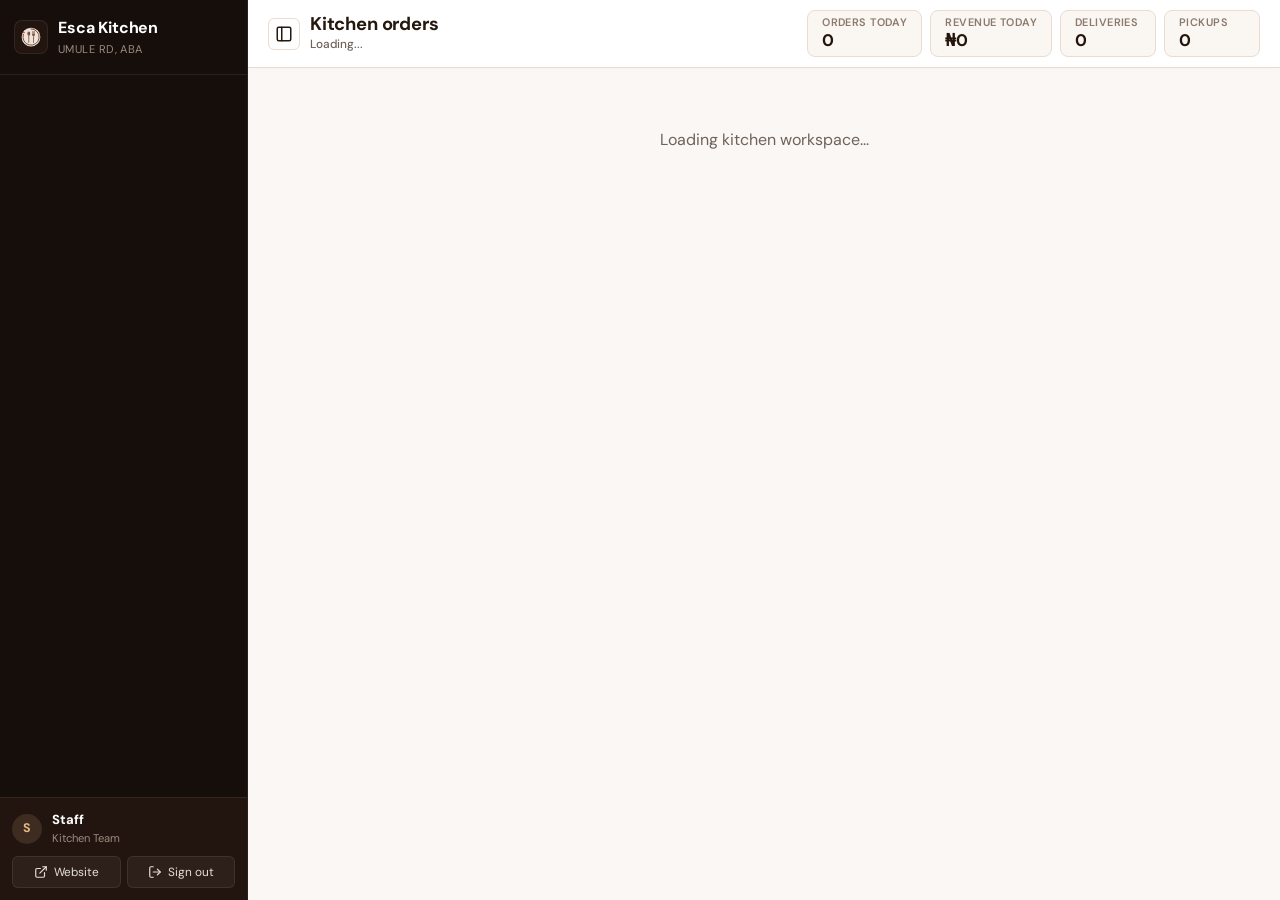
==== admin/index.html @ c29c0d18 "Initial commit: Esca Meals website and staff dashboard" ====
<!doctype html>
<html lang="en" data-theme="light">
<head>
<meta charset="utf-8">
<meta name="viewport" content="width=device-width, initial-scale=1, viewport-fit=cover">
<meta name="color-scheme" content="light">
<title>Kitchen Pass | Esca Meals</title>
<meta name="robots" content="noindex">
<link rel="preconnect" href="https://fonts.googleapis.com">
<link rel="preconnect" href="https://fonts.gstatic.com" crossorigin>
<link href="https://fonts.googleapis.com/css2?family=DM+Sans:ital,opsz,wght@0,9..40,400..700;1,9..40,400..700&display=swap" rel="stylesheet">
<link rel="icon" type="image/svg+xml" href="../assets/img/logo.svg">
<link rel="stylesheet" href="../assets/esca.css">
<script src="../config.js"></script>
<script src="https://cdn.jsdelivr.net/npm/@supabase/supabase-js@2.45.4/dist/umd/supabase.js"></script>
<script src="../assets/data.js"></script>
<style>
  :root, html, body {
    color-scheme: light !important;
    --side-w: 248px;
    --side-w-collapsed: 64px;
    --side-bg: #160e0a;
    --side-surface: #22150f;
    --side-line: rgba(255, 255, 255, 0.08);
    --side-text: #e6ded8;
    --side-muted: #9c8a80;
    --side-gold: #e5b98a;
    --side-gold-soft: rgba(229, 185, 138, 0.14);
    --canvas-bg: #faf7f4;
    --canvas-border: #ebdcd0;
    --ink: #24180f !important;
    --muted: #6e625a !important;
    --bg: #faf7f4 !important;
    --surface: #ffffff !important;
    --sunk: #f2ece4 !important;
    --line: #ebdcd0 !important;
    --line-subtle: #f0e6dc !important;
    --cocoa-soft: #f4eee7 !important;
    --btn-primary-bg: #24140e !important;
    --btn-primary-text: #ffffff !important;
    --btn-primary-border: #24140e !important;
    --btn-ghost-bg: transparent !important;
    --btn-ghost-text: #6e625a !important;
    --btn-ghost-border: #ebdcd0 !important;
  }

  .btn-ghost {
    background: transparent !important;
    color: #6e625a !important;
    border: 1px solid var(--canvas-border) !important;
  }

  .btn-ghost:hover:not(:disabled) {
    background: #f4eee7 !important;
    color: #24140e !important;
    border-color: #d8c4b2 !important;
  }

  body {
    background: var(--canvas-bg) !important;
    margin: 0;
    padding: 0;
    font-family: var(--sans);
    color: #24180f !important;
    min-height: 100vh;
  }

  /* Form controls color lock */
  input:not([type="checkbox"]):not([type="radio"]), select, textarea {
    background: #ffffff !important;
    color: #24180f !important;
    border: 1px solid var(--canvas-border) !important;
  }

  /* Chip pills in admin */
  .chip {
    background: #f4eee7 !important;
    color: #24180f !important;
    border: 1px solid var(--canvas-border) !important;
  }
  .chip.on, .chip[aria-pressed="true"] {
    background: #24140e !important;
    color: #ffffff !important;
    border-color: #24140e !important;
  }

  /* Enforce clean modern sans-serif across 100% of the admin dashboard */
  *, *::before, *::after {
    font-family: 'DM Sans', -apple-system, BlinkMacSystemFont, 'Segoe UI', Roboto, sans-serif !important;
  }

  /* Standard modern numbers: clean upright lining figures, tabular spacing, zero slash/serif */
  body, input, select, textarea, button, h1, h2, h3, h4, b, strong, .num, .ticker-num, .side-brand-title, .price, [class*="stat"], [class*="num"], table, td, th {
    font-variant-numeric: tabular-nums lining-nums !important;
    font-feature-settings: "tnum" 1, "lnum" 1, "zero" 0 !important;
  }

  /* Global input resets to prevent massive checkboxes */
  input[type="checkbox"], input[type="radio"] {
    width: 16px !important;
    height: 16px !important;
    min-height: 16px !important;
    max-width: 16px !important;
    margin: 0 !important;
    padding: 0 !important;
    cursor: pointer;
    accent-color: #24140e;
  }

  /* Overall App Layout */
  .admin-frame {
    display: flex;
    min-height: 100vh;
    background: var(--canvas-bg);
  }

  /* Retractable Sidebar */
  #sidebar {
    width: var(--side-w);
    background: var(--side-bg);
    color: var(--side-text);
    border-right: 1px solid var(--side-line);
    display: flex;
    flex-direction: column;
    position: sticky;
    top: 0;
    height: 100vh;
    z-index: 60;
    transition: width 0.2s cubic-bezier(0.2, 0, 0, 1);
    box-sizing: border-box;
    flex-shrink: 0;
  }

  #sidebar.collapsed {
    width: var(--side-w-collapsed);
  }

  /* Sidebar Header */
  .side-header {
    padding: 16px 14px;
    display: flex;
    align-items: center;
    justify-content: space-between;
    gap: 10px;
    border-bottom: 1px solid var(--side-line);
    min-height: 64px;
    box-sizing: border-box;
    transition: all 0.2s cubic-bezier(0.2, 0, 0, 1);
  }

  .side-brand-wrap {
    display: flex;
    align-items: center;
    gap: 10px;
    min-width: 0;
    flex: 1;
  }

  #sidebar.collapsed .side-header {
    padding: 14px 6px;
    flex-direction: column;
    align-items: center;
    justify-content: center;
    gap: 10px;
    min-height: auto;
  }

  #sidebar.collapsed .side-brand-wrap {
    justify-content: center;
    flex: 0;
  }

  #sidebar.collapsed .side-brand-text {
    display: none;
  }

  .side-brand-icon {
    width: 34px;
    height: 34px;
    border-radius: 8px;
    background: var(--side-surface);
    border: 1px solid var(--side-line);
    display: flex;
    align-items: center;
    justify-content: center;
    flex-shrink: 0;
  }

  .side-brand-icon img {
    width: 20px;
    height: 20px;
  }

  .side-brand-text {
    flex: 1;
    min-width: 0;
    white-space: nowrap;
    overflow: hidden;
  }

  #sidebar.collapsed .side-brand-text {
    display: none;
  }

  .side-brand-title {
    display: block;
    font-size: 1rem;
    font-weight: 700;
    color: #fff;
    letter-spacing: -0.01em;
  }

  .side-brand-sub {
    display: block;
    font-size: 0.7rem;
    color: var(--side-muted);
    letter-spacing: 0.04em;
    text-transform: uppercase;
  }

  /* n8n-style Sidebar Layout Toggle Button */
  .sidebar-layout-btn {
    background: transparent;
    border: 1px solid var(--side-line);
    color: var(--side-muted);
    border-radius: 6px;
    width: 30px;
    height: 30px;
    display: flex;
    align-items: center;
    justify-content: center;
    cursor: pointer;
    flex-shrink: 0;
    transition: all 0.15s ease;
  }

  .sidebar-layout-btn:hover {
    background: var(--side-surface);
    color: var(--side-gold);
    border-color: var(--side-gold);
  }

  /* Navigation List */
  .side-nav {
    flex: 1;
    overflow-y: auto;
    overflow-x: hidden;
    padding: 12px 8px;
    display: flex;
    flex-direction: column;
    gap: 4px;
  }

  .side-nav-item {
    background: transparent;
    border: none;
    border-radius: 8px;
    padding: 10px 12px;
    display: flex;
    align-items: center;
    gap: 12px;
    color: var(--side-text);
    font: 600 0.88rem var(--sans);
    cursor: pointer;
    width: 100%;
    text-align: left;
    transition: background 0.15s, color 0.15s;
    box-sizing: border-box;
    position: relative;
    white-space: nowrap;
  }

  .side-nav-item:hover {
    background: rgba(255, 255, 255, 0.05);
    color: #fff;
  }

  .side-nav-item.active {
    background: var(--side-gold-soft);
    color: var(--side-gold);
    font-weight: 700;
  }

  .side-nav-icon {
    width: 20px;
    height: 20px;
    display: flex;
    align-items: center;
    justify-content: center;
    flex-shrink: 0;
    color: inherit;
  }

  .side-nav-label {
    flex: 1;
    overflow: hidden;
    text-overflow: ellipsis;
  }

  #sidebar.collapsed .side-nav-label {
    display: none;
  }

  .side-nav-badge {
    background: #d44d32;
    color: #fff;
    font-size: 0.7rem;
    font-weight: 700;
    padding: 2px 7px;
    border-radius: 999px;
    line-height: 1;
  }

  #sidebar.collapsed .side-nav-badge {
    position: absolute;
    top: 6px;
    right: 6px;
    padding: 2px 5px;
    font-size: 0.65rem;
  }

  #sidebar.collapsed .side-nav-item {
    justify-content: center;
    padding: 10px 0;
  }

  /* Sidebar Footer */
  .side-footer {
    padding: 12px;
    border-top: 1px solid var(--side-line);
    display: flex;
    flex-direction: column;
    gap: 8px;
    background: var(--side-surface);
  }

  .side-user-row {
    display: flex;
    align-items: center;
    gap: 10px;
  }

  .side-avatar {
    width: 30px;
    height: 30px;
    border-radius: 50%;
    background: var(--side-gold-soft);
    color: var(--side-gold);
    display: flex;
    align-items: center;
    justify-content: center;
    font-weight: 700;
    font-size: 0.78rem;
    flex-shrink: 0;
  }

  .side-user-meta {
    flex: 1;
    min-width: 0;
    overflow: hidden;
  }

  #sidebar.collapsed .side-user-meta {
    display: none;
  }

  .side-user-name {
    display: block;
    font-size: 0.82rem;
    font-weight: 700;
    color: #fff;
    white-space: nowrap;
    overflow: hidden;
    text-overflow: ellipsis;
  }

  .side-user-role {
    display: block;
    font-size: 0.7rem;
    color: var(--side-muted);
  }

  .side-footer-actions {
    display: flex;
    gap: 6px;
  }

  #sidebar.collapsed .side-footer-actions {
    flex-direction: column;
  }

  .side-action-btn {
    flex: 1;
    background: rgba(255, 255, 255, 0.05);
    border: 1px solid var(--side-line);
    color: var(--side-text);
    padding: 6px 8px;
    border-radius: 6px;
    font-size: 0.74rem;
    display: inline-flex;
    align-items: center;
    justify-content: center;
    gap: 6px;
    cursor: pointer;
    text-decoration: none;
    transition: all 0.15s;
  }

  .side-action-btn:hover {
    background: rgba(255, 255, 255, 0.1);
    color: #fff;
  }

  #sidebar.collapsed .side-action-btn span {
    display: none;
  }

  /* Main Stage Workspace */
  #main-stage {
    flex: 1;
    min-width: 0;
    display: flex;
    flex-direction: column;
    overflow-y: auto;
  }

  /* The Horizon Bar */
  .horizon-bar {
    background: #fff;
    border-bottom: 1px solid var(--canvas-border);
    padding: 10px 20px;
    display: flex;
    align-items: center;
    justify-content: space-between;
    gap: 16px;
    position: sticky;
    top: 0;
    z-index: 40;
    box-shadow: 0 1px 3px rgba(0, 0, 0, 0.02);
  }

  .horizon-lead {
    display: flex;
    align-items: center;
    gap: 10px;
  }

  .topbar-layout-btn {
    background: transparent;
    border: 1px solid var(--canvas-border);
    border-radius: 6px;
    width: 32px;
    height: 32px;
    display: inline-flex;
    align-items: center;
    justify-content: center;
    cursor: pointer;
    color: var(--ink);
    transition: all 0.15s ease;
  }

  .topbar-layout-btn:hover {
    background: #faf7f4;
    border-color: var(--ink);
  }

  .horizon-greeting h1 {
    margin: 0;
    font-size: 1.15rem;
    font-weight: 700;
    color: var(--ink);
    letter-spacing: -0.01em;
  }

  .horizon-date {
    font-size: 0.74rem;
    color: var(--muted);
    font-weight: 500;
  }

  /* Grounded Operational Ticker Tile Cluster (Warm, purposeful, NOT stark) */
  .horizon-ticker {
    display: flex;
    align-items: center;
    gap: 8px;
    background: transparent;
  }

  .ticker-pill {
    display: flex;
    flex-direction: column;
    align-items: flex-start;
    justify-content: center;
    gap: 2px;
    background: #faf6f2;
    border: 1px solid var(--canvas-border);
    border-radius: 8px;
    padding: 6px 14px;
    min-width: 96px;
    transition: background 0.15s ease;
  }

  .ticker-pill:hover {
    background: #f4ece4;
  }

  .ticker-title {
    font-size: 0.68rem;
    font-weight: 600;
    color: #8c786d;
    text-transform: uppercase;
    letter-spacing: 0.04em;
    line-height: 1;
  }

  .ticker-num {
    font-size: 1.05rem;
    font-weight: 700;
    color: #24140e;
    line-height: 1.2;
    font-variant-numeric: tabular-nums lining-nums;
  }

  /* Mobile Metric Strip (For Sonny's Phone) */
  .mobile-metric-strip {
    display: none;
  }

  /* Content Canvas */
  .workspace-canvas {
    padding: 20px;
    max-width: 1400px;
    width: 100%;
    margin: 0 auto;
    box-sizing: border-box;
    display: flex;
    flex-direction: column;
    gap: 20px;
  }

  /* Physical Docket Orders (Kitchen Pass) */
  .docket-rail {
    display: grid;
    grid-template-columns: repeat(auto-fill, minmax(340px, 1fr));
    gap: 14px;
  }

  .order-docket {
    background: #fff;
    border: 1px solid var(--canvas-border);
    border-radius: 12px;
    padding: 16px;
    display: flex;
    flex-direction: column;
    gap: 12px;
    box-shadow: 0 2px 6px rgba(0, 0, 0, 0.02);
    position: relative;
    border-top: 3px solid #24140e !important;
  }

  .docket-head {
    display: flex;
    align-items: flex-start;
    justify-content: space-between;
    gap: 10px;
    padding-bottom: 8px;
    border-bottom: 1px dashed var(--canvas-border);
  }

  .docket-slot {
    font-size: 1rem;
    font-weight: 700;
    color: var(--ink);
  }

  .docket-code {
    font-family: monospace;
    font-size: 0.78rem;
    color: var(--muted);
    letter-spacing: 0.05em;
  }

  .docket-customer {
    font-size: 0.86rem;
    line-height: 1.4;
  }

  .docket-items-list {
    background: #faf7f4;
    border-radius: 8px;
    padding: 10px 12px;
    font-size: 0.88rem;
    line-height: 1.5;
    display: flex;
    flex-direction: column;
    gap: 4px;
  }

  .docket-footer {
    display: flex;
    align-items: center;
    justify-content: space-between;
    gap: 8px;
    padding-top: 4px;
    flex-wrap: wrap;
  }

  /* Menu Directory Table */
  .menu-atelier-table-wrap {
    background: #fff;
    border: 1px solid var(--canvas-border);
    border-radius: 12px;
    overflow: hidden;
    box-shadow: 0 2px 6px rgba(0, 0, 0, 0.02);
  }

  .menu-table {
    width: 100%;
    border-collapse: collapse;
    font-size: 0.88rem;
  }

  .menu-table th {
    background: #faf7f4;
    padding: 10px 14px;
    text-align: left;
    font-size: 0.72rem;
    text-transform: uppercase;
    letter-spacing: 0.05em;
    color: var(--muted);
    border-bottom: 1px solid var(--canvas-border);
  }

  .menu-table td {
    padding: 12px 14px;
    border-bottom: 1px solid var(--canvas-border);
    vertical-align: middle;
  }

  .menu-table tr:last-child td {
    border-bottom: none;
  }

  .dish-cell {
    display: flex;
    align-items: center;
    gap: 12px;
  }

  .dish-thumb-mini {
    width: 44px;
    height: 44px;
    border-radius: 8px;
    overflow: hidden;
    background: #f0e6de;
    flex-shrink: 0;
    border: 1px solid var(--canvas-border);
  }

  .dish-thumb-mini img {
    width: 100%;
    height: 100%;
    object-fit: cover;
  }

  .dish-name-cell b {
    display: block;
    font-size: 0.94rem;
    color: var(--ink);
  }

  .dish-name-cell span {
    display: block;
    font-size: 0.76rem;
    color: var(--muted);
  }

  .day-badge-row {
    display: flex;
    gap: 4px;
    flex-wrap: wrap;
  }

  .day-tag {
    font-size: 0.7rem;
    font-weight: 700;
    padding: 2px 6px;
    border-radius: 4px;
    background: #f0e6de;
    color: var(--ink);
  }

  .day-tag.off {
    opacity: 0.35;
    background: #f5f2ee;
  }

  /* Sleek iOS-style Switch Toggle */
  .switch-toggle {
    display: inline-flex;
    align-items: center;
    gap: 8px;
    cursor: pointer;
    user-select: none;
    position: relative;
  }

  .switch-toggle input {
    position: absolute;
    opacity: 0;
    pointer-events: none;
    width: 0 !important;
    height: 0 !important;
    min-height: 0 !important;
    margin: 0 !important;
  }

  .switch-track {
    width: 36px;
    height: 20px;
    background: #dcd1c6;
    border-radius: 999px;
    position: relative;
    transition: background 0.2s ease;
    flex-shrink: 0;
    border: 1px solid var(--canvas-border);
  }

  .switch-track::after {
    content: '';
    position: absolute;
    top: 2px;
    left: 2px;
    width: 14px;
    height: 14px;
    background: #fff;
    border-radius: 50%;
    box-shadow: 0 1px 3px rgba(0, 0, 0, 0.25);
    transition: transform 0.2s cubic-bezier(0.2, 0, 0, 1);
  }

  .switch-toggle input:checked + .switch-track {
    background: #24140e;
    border-color: #24140e;
  }

  .switch-toggle input:checked + .switch-track::after {
    transform: translateX(16px);
  }

  /* Dedicated Modal Dialog */
  #dish-modal-backdrop {
    position: fixed;
    inset: 0;
    background: rgba(22, 14, 10, 0.65);
    backdrop-filter: blur(4px);
    z-index: 100;
    display: flex;
    align-items: center;
    justify-content: center;
    padding: 16px;
    box-sizing: border-box;
    opacity: 0;
    pointer-events: none;
    transition: opacity 0.2s ease;
  }

  #dish-modal-backdrop.open {
    opacity: 1;
    pointer-events: auto;
  }

  #dish-modal {
    background: #fff;
    width: 100%;
    max-width: 660px;
    max-height: 90vh;
    border-radius: 16px;
    border: 1px solid var(--canvas-border);
    box-shadow: 0 16px 40px rgba(0, 0, 0, 0.2);
    display: flex;
    flex-direction: column;
    overflow: hidden;
    transform: translateY(12px) scale(0.98);
    transition: transform 0.2s ease;
  }

  #dish-modal-backdrop.open #dish-modal {
    transform: translateY(0) scale(1);
  }

  .modal-head {
    padding: 16px 20px;
    border-bottom: 1px solid var(--canvas-border);
    display: flex;
    align-items: center;
    justify-content: space-between;
    gap: 14px;
    background: #faf7f4;
  }

  .modal-title-wrap h2 {
    margin: 0;
    font-size: 1.25rem;
    font-weight: 700;
    color: var(--ink);
  }

  .modal-title-wrap p {
    margin: 2px 0 0;
    font-size: 0.78rem;
    color: var(--muted);
  }

  .modal-close-btn {
    background: transparent;
    border: 1px solid var(--canvas-border);
    border-radius: 8px;
    width: 32px;
    height: 32px;
    display: flex;
    align-items: center;
    justify-content: center;
    cursor: pointer;
    color: var(--muted);
    transition: all 0.15s;
  }

  .modal-close-btn:hover {
    background: #fff;
    color: var(--ink);
    border-color: var(--ink);
  }

  .modal-body {
    padding: 20px;
    overflow-y: auto;
    display: flex;
    flex-direction: column;
    gap: 18px;
  }

  .modal-section {
    display: flex;
    flex-direction: column;
    gap: 12px;
    padding-bottom: 16px;
    border-bottom: 1px solid var(--canvas-border);
  }

  .modal-section:last-of-type {
    border-bottom: none;
    padding-bottom: 0;
  }

  .modal-section-title {
    font-size: 0.8rem;
    font-weight: 700;
    text-transform: uppercase;
    letter-spacing: 0.05em;
    color: var(--muted);
  }

  .weekday-pills {
    display: flex;
    flex-wrap: wrap;
    gap: 8px;
    align-items: center;
  }

  .day-toggle-pill {
    display: inline-flex;
    align-items: center;
    gap: 6px;
    background: #faf7f4;
    border: 1px solid var(--canvas-border);
    border-radius: 999px;
    padding: 6px 14px;
    font-size: 0.84rem;
    font-weight: 600;
    cursor: pointer;
    user-select: none;
    transition: all 0.15s;
  }

  .day-toggle-pill.active {
    background: #24140e;
    color: #fff;
    border-color: #24140e;
  }

  .options-builder-list {
    display: flex;
    flex-direction: column;
    gap: 8px;
  }

  .option-row-edit {
    display: flex;
    align-items: center;
    gap: 8px;
    background: #faf7f4;
    padding: 8px 10px;
    border-radius: 8px;
    border: 1px solid var(--canvas-border);
  }

  .option-row-edit input {
    margin: 0;
    padding: 8px 10px;
    border: 1px solid var(--canvas-border);
    border-radius: 6px;
    background: #fff;
    font-size: 0.88rem;
  }

  .option-name-input { flex: 2; }
  .option-price-input { flex: 1; }

  .option-del-btn {
    background: transparent;
    border: none;
    color: #d44d32;
    cursor: pointer;
    padding: 6px;
    border-radius: 6px;
    display: flex;
    align-items: center;
    justify-content: center;
  }

  .modal-foot {
    padding: 14px 20px;
    border-top: 1px solid var(--canvas-border);
    display: flex;
    align-items: center;
    justify-content: flex-end;
    gap: 10px;
    background: #faf7f4;
  }

  /* Pantry & Raw Food Market List Styles */
  .pantry-grid {
    display: flex;
    flex-direction: column;
    gap: 10px;
  }

  .pantry-card {
    background: #fff;
    border: 1px solid var(--canvas-border);
    border-radius: 12px;
    padding: 14px 16px;
    display: flex;
    align-items: center;
    justify-content: space-between;
    gap: 14px;
    box-shadow: 0 1px 3px rgba(0, 0, 0, 0.02);
    transition: all 0.15s ease;
  }

  .pantry-card.bought {
    opacity: 0.6;
    background: #faf8f5;
  }

  .pantry-card.bought .pantry-item-name {
    text-decoration: line-through;
    color: var(--muted);
  }

  .pantry-lead-col {
    display: flex;
    align-items: center;
    gap: 12px;
    flex: 2;
    min-width: 0;
  }

  .pantry-check-box {
    width: 20px !important;
    height: 20px !important;
    min-height: 20px !important;
    max-width: 20px !important;
    cursor: pointer;
    accent-color: #24140e;
    flex-shrink: 0;
  }

  .pantry-item-details {
    display: flex;
    flex-direction: column;
    gap: 2px;
    min-width: 0;
  }

  .pantry-item-name {
    font-size: 0.95rem;
    font-weight: 700;
    color: var(--ink);
    white-space: nowrap;
    overflow: hidden;
    text-overflow: ellipsis;
  }

  .pantry-item-meta {
    font-size: 0.76rem;
    color: var(--muted);
    display: flex;
    align-items: center;
    gap: 6px;
    flex-wrap: wrap;
  }

  .pantry-qty-col {
    flex: 1;
    display: flex;
    flex-direction: column;
    gap: 2px;
  }

  .pantry-qty-value {
    font-size: 0.9rem;
    font-weight: 700;
    color: var(--ink);
  }

  .pantry-cost-value {
    font-size: 0.78rem;
    color: var(--muted);
  }

  .pantry-status-badge {
    padding: 4px 10px;
    border-radius: 999px;
    font-size: 0.72rem;
    font-weight: 700;
    letter-spacing: 0.02em;
    display: inline-flex;
    align-items: center;
    gap: 6px;
    white-space: nowrap;
    cursor: pointer;
    user-select: none;
  }

  .pantry-status-badge.to_buy {
    background: #fde8e4;
    color: #c8361c;
    border: 1px solid rgba(200, 54, 28, 0.2);
  }

  .pantry-status-badge.running_low {
    background: #fbf0df;
    color: #9a5b00;
    border: 1px solid rgba(154, 91, 0, 0.2);
  }

  .pantry-status-badge.in_stock {
    background: #e5f4ea;
    color: #1f9d55;
    border: 1px solid rgba(31, 157, 85, 0.2);
  }

  .pantry-actions-col {
    display: flex;
    align-items: center;
    gap: 6px;
  }

  #pantry-modal-backdrop,
  #new-order-modal-backdrop,
  #new-catering-modal-backdrop {
    position: fixed;
    inset: 0;
    background: rgba(22, 14, 10, 0.65);
    backdrop-filter: blur(4px);
    z-index: 100;
    display: flex;
    align-items: center;
    justify-content: center;
    padding: 16px;
    box-sizing: border-box;
    opacity: 0;
    pointer-events: none;
    transition: opacity 0.2s ease;
  }

  #pantry-modal-backdrop.open,
  #new-order-modal-backdrop.open,
  #new-catering-modal-backdrop.open {
    opacity: 1;
    pointer-events: auto;
  }

  #pantry-modal,
  #new-order-modal,
  #new-catering-modal {
    background: #fff;
    width: 100%;
    max-width: 560px;
    max-height: 90vh;
    border-radius: 16px;
    border: 1px solid var(--canvas-border);
    box-shadow: 0 16px 40px rgba(0, 0, 0, 0.2);
    display: flex;
    flex-direction: column;
    overflow: hidden;
    transform: translateY(12px) scale(0.98);
    transition: transform 0.2s ease;
  }

  #new-order-modal {
    max-width: 680px;
  }

  #new-catering-modal {
    max-width: 620px;
  }

  #pantry-modal-backdrop.open #pantry-modal,
  #new-order-modal-backdrop.open #new-order-modal,
  #new-catering-modal-backdrop.open #new-catering-modal {
    transform: translateY(0) scale(1);
  }

  .no-item-line {
    background: #faf7f4;
    border: 1px solid var(--canvas-border);
    border-radius: 8px;
    padding: 8px 10px;
    display: flex;
    flex-wrap: wrap;
    align-items: center;
    gap: 8px;
  }

  @media (max-width: 600px) {
    .no-item-line {
      flex-direction: column;
      align-items: stretch;
    }
    .no-item-line .no-opt-wrap {
      min-width: 100%;
    }
  }

  /* Catering Card Styling */
  .catering-card {
    background: #fff;
    border: 1px solid var(--canvas-border);
    border-radius: 12px;
    padding: 18px;
    display: flex;
    flex-direction: column;
    gap: 12px;
    box-shadow: 0 2px 6px rgba(0, 0, 0, 0.02);
  }

  .catering-card-head {
    display: flex;
    align-items: flex-start;
    justify-content: space-between;
    gap: 12px;
  }

  .catering-client-name {
    font-size: 1.1rem;
    font-weight: 700;
    color: var(--ink);
  }

  .catering-event-meta {
    display: flex;
    gap: 6px;
    align-items: center;
    flex-wrap: wrap;
    margin-top: 4px;
  }

  .catering-status-select {
    padding: 6px 10px;
    font-size: 0.8rem;
    font-weight: 700;
    width: auto;
    border-radius: 6px;
    border: 1px solid var(--canvas-border);
    background: #faf7f4;
  }

  .catering-details-box {
    display: flex;
    flex-direction: column;
    gap: 8px;
    background: #faf7f4;
    padding: 12px 14px;
    border-radius: 8px;
    border: 1px solid var(--canvas-border);
  }

  .catering-detail-row {
    display: flex;
    flex-direction: column;
    gap: 2px;
    font-size: 0.88rem;
  }

  .catering-summary-box {
    background: #fbf7f0;
    border-left: 3px solid #d48817;
    padding: 10px 14px;
    border-radius: 0 8px 8px 0;
  }

  .catering-card-actions {
    display: flex;
    align-items: center;
    gap: 10px;
    flex-wrap: wrap;
    padding-top: 4px;
  }

  .catering-quote-wrap {
    display: flex;
    align-items: center;
    gap: 8px;
    margin-left: auto;
  }

  .catering-quote-wrap input {
    width: 130px;
    padding: 8px 10px;
    border-radius: 6px;
    border: 1px solid var(--canvas-border);
    font-size: 0.9rem;
  }

  /* Settings Grid */
  .settings-grid {
    display: grid;
    grid-template-columns: 1fr 1fr;
    gap: 18px;
  }

  .settings-card {
    background: #fff;
    border: 1px solid var(--canvas-border);
    border-radius: 12px;
    padding: 20px;
    box-shadow: 0 2px 6px rgba(0,0,0,0.02);
    display: flex;
    flex-direction: column;
    gap: 12px;
  }

  .settings-card h3 {
    margin: 0;
    font-size: 1.05rem;
    font-weight: 700;
  }

  .zone-row-edit {
    display: flex;
    align-items: center;
    gap: 8px;
    background: #faf7f4;
    padding: 8px 10px;
    border-radius: 8px;
    border: 1px solid var(--canvas-border);
  }

  /* Mobile Backdrop */
  #sidebar-backdrop {
    display: none;
    position: fixed;
    inset: 0;
    background: rgba(0, 0, 0, 0.5);
    z-index: 55;
  }

  /* Mobile Optimization (For Sonny's Phone < 900px) */
  @media (max-width: 900px) {
    #sidebar {
      position: fixed;
      left: 0;
      top: 0;
      bottom: 0;
      transform: translateX(-100%);
      transition: transform 0.25s cubic-bezier(0.2, 0, 0, 1);
    }

    #sidebar.mobile-open {
      transform: translateX(0);
    }

    #sidebar-backdrop.active {
      display: block;
    }

    .horizon-bar {
      padding: 10px 14px;
    }

    .horizon-ticker {
      display: none;
    }

    /* Mobile Metric Strip */
    .mobile-metric-strip {
      display: grid;
      grid-template-columns: 1fr 1fr;
      gap: 8px;
      padding: 12px 14px 0;
    }

    .mobile-metric-card {
      background: #fff;
      border: 1px solid var(--canvas-border);
      border-radius: 8px;
      padding: 10px 12px;
      box-shadow: 0 1px 3px rgba(0, 0, 0, 0.02);
    }

    .mobile-metric-card .title {
      font-size: 0.68rem;
      text-transform: uppercase;
      font-weight: 700;
      color: var(--muted);
      display: block;
    }

    .mobile-metric-card .value {
      font-size: 1.25rem;
      font-weight: 700;
      color: var(--ink);
      display: block;
      margin-top: 2px;
    }

    .workspace-canvas {
      padding: 14px;
    }

    .overview-grid-cols {
      grid-template-columns: 1fr !important;
      gap: 14px !important;
    }

    .settings-grid {
      grid-template-columns: 1fr;
    }

    .catering-quote-wrap {
      width: 100%;
      margin-left: 0;
    }

    .catering-quote-wrap input {
      flex: 1;
    }

    .catering-card-actions .btn-wa {
      width: 100%;
      justify-content: center;
    }

    /* Transform Menu Table into Mobile Dish Cards */
    .menu-table, .menu-table tbody, .menu-table tr, .menu-table td {
      display: block;
      width: 100%;
      box-sizing: border-box;
    }

    .menu-table thead {
      display: none;
    }

    .menu-table tr {
      margin-bottom: 12px;
      border: 1px solid var(--canvas-border);
      border-radius: 12px;
      padding: 14px;
      background: #fff;
    }

    .menu-table td {
      padding: 6px 0;
      border-bottom: none;
    }

    .menu-table td[data-col="actions"] {
      padding-top: 10px;
      border-top: 1px solid var(--canvas-border);
      margin-top: 8px;
    }

    .menu-table td[data-col="actions"] button {
      width: 100%;
      justify-content: center;
      padding: 10px;
      font-size: 0.9rem;
    }

    /* Modal Mobile Sheet */
    #dish-modal {
      max-height: 94vh;
      border-radius: 14px 14px 0 0;
      margin-top: auto;
    }
  }
</style>
</head>
<body>

<div class="admin-frame">
  <!-- Backdrop for Mobile Drawer -->
  <div id="sidebar-backdrop"></div>

  <!-- Retractable Command Rail -->
  <aside id="sidebar" aria-label="Kitchen Navigation">
    <div class="side-header">
      <div class="side-brand-icon">
        <img src="../assets/img/logo.svg" alt="Esca Logo" width="20" height="20">
      </div>
      <div class="side-brand-text">
        <span class="side-brand-title">Esca Kitchen</span>
        <span class="side-brand-sub">Umule Rd, Aba</span>
      </div>
    </div>

    <nav class="side-nav" id="side-nav-links">
      <!-- Injected by admin.js -->
    </nav>

    <div class="side-footer">
      <div class="side-user-row">
        <div class="side-avatar" id="side-user-avatar">S</div>
        <div class="side-user-meta">
          <span class="side-user-name" id="side-user-name">Staff</span>
          <span class="side-user-role" id="side-user-role">Kitchen Team</span>
        </div>
      </div>
      <div class="side-footer-actions">
        <a class="side-action-btn" href="../index.html" target="_blank" rel="noopener" title="Visit Public Website">
          <svg viewBox="0 0 24 24" width="14" height="14" fill="none" stroke="currentColor" stroke-width="2" stroke-linecap="round" stroke-linejoin="round">
            <path d="M18 13v6a2 2 0 0 1-2 2H5a2 2 0 0 1-2-2V8a2 2 0 0 1 2-2h6"></path>
            <polyline points="15 3 21 3 21 9"></polyline>
            <line x1="10" y1="14" x2="21" y2="3"></line>
          </svg>
          <span>Website</span>
        </a>
        <button class="side-action-btn" id="side-signout-btn" type="button" title="Sign out of staff account">
          <svg viewBox="0 0 24 24" width="14" height="14" fill="none" stroke="currentColor" stroke-width="2" stroke-linecap="round" stroke-linejoin="round">
            <path d="M9 21H5a2 2 0 0 1-2-2V5a2 2 0 0 1 2-2h4"></path>
            <polyline points="16 17 21 12 16 7"></polyline>
            <line x1="21" y1="12" x2="9" y2="12"></line>
          </svg>
          <span>Sign out</span>
        </button>
      </div>
    </div>
  </aside>

  <!-- Main Stage Workspace -->
  <main id="main-stage">
    <!-- Clean, Non-Busy Horizon Bar -->
    <header class="horizon-bar">
      <div class="horizon-lead">
        <!-- n8n style sidebar split layout icon in topbar -->
        <button class="topbar-layout-btn" id="topbar-sidebar-toggle" type="button" aria-label="Toggle sidebar" title="Toggle sidebar">
          <svg viewBox="0 0 24 24" width="18" height="18" fill="none" stroke="currentColor" stroke-width="2" stroke-linecap="round" stroke-linejoin="round">
            <rect x="3" y="3" width="18" height="18" rx="2" ry="2"></rect>
            <line x1="9" y1="3" x2="9" y2="21"></line>
          </svg>
        </button>
        <div class="horizon-greeting">
          <h1 id="horizon-heading">Kitchen orders</h1>
          <div class="horizon-date" id="horizon-date">Loading...</div>
        </div>
      </div>

      <!-- Live Operational Horizon Stream on Desktop -->
      <div class="horizon-ticker" id="horizon-stream">
        <div class="ticker-pill">
          <span class="ticker-title">Orders today</span>
          <b class="ticker-num" id="stat-orders-today">0</b>
        </div>
        <div class="ticker-pill">
          <span class="ticker-title">Revenue today</span>
          <b class="ticker-num" id="stat-revenue-today">₦0</b>
        </div>
        <div class="ticker-pill">
          <span class="ticker-title">Deliveries</span>
          <b class="ticker-num" id="stat-deliveries-today">0</b>
        </div>
        <div class="ticker-pill">
          <span class="ticker-title">Pickups</span>
          <b class="ticker-num" id="stat-pickups-today">0</b>
        </div>
      </div>
    </header>

    <!-- Mobile Operational Metric Strip (For Sonny's Phone) -->
    <div class="mobile-metric-strip" id="mobile-metrics">
      <div class="mobile-metric-card">
        <span class="title">Orders today</span>
        <b class="value" id="m-stat-orders">0</b>
      </div>
      <div class="mobile-metric-card">
        <span class="title">Revenue today</span>
        <b class="value" id="m-stat-revenue">₦0</b>
      </div>
      <div class="mobile-metric-card">
        <span class="title">Deliveries</span>
        <b class="value" id="m-stat-deliveries">0</b>
      </div>
      <div class="mobile-metric-card">
        <span class="title">Pickups</span>
        <b class="value" id="m-stat-pickups">0</b>
      </div>
    </div>

    <!-- Dynamic Content Canvas -->
    <div class="workspace-canvas" id="app">
      <p class="muted" style="padding:40px 0; text-align:center;">Loading kitchen workspace...</p>
    </div>
  </main>
</div>

<!-- Dedicated Meal Edit / Add Modal (Mini-Screen) -->
<div id="dish-modal-backdrop" role="dialog" aria-modal="true" aria-labelledby="modal-dish-title">
  <div id="dish-modal">
    <div class="modal-head">
      <div class="modal-title-wrap">
        <h2 id="modal-dish-title">Edit Meal</h2>
        <p id="modal-dish-sub">Configure dish details, sizes, available days, and portion limits.</p>
      </div>
      <button class="modal-close-btn" id="modal-close-trigger" type="button" aria-label="Close dialog">
        <svg viewBox="0 0 24 24" width="18" height="18" fill="none" stroke="currentColor" stroke-width="2" stroke-linecap="round" stroke-linejoin="round">
          <line x1="18" y1="6" x2="6" y2="18"></line>
          <line x1="6" y1="6" x2="18" y2="18"></line>
        </svg>
      </button>
    </div>

    <form class="modal-body" id="dish-edit-form">
      <input type="hidden" id="m-id">

      <!-- Section 1: Core Info -->
      <div class="modal-section">
        <span class="modal-section-title">Dish Details</span>
        <div class="grid-2">
          <div class="field" style="margin:0;">
            <label for="m-name">Dish name</label>
            <input id="m-name" required placeholder="e.g. Banga Soup Bowl">
          </div>
          <div class="field" style="margin:0;">
            <label for="m-category-select">Category</label>
            <select id="m-category-select" required style="width:100%; padding:10px 12px; font-size:0.92rem; border-radius:8px;">
              <option value="" disabled selected>-- Select a category --</option>
              <option value="Food bowls (by the litre)">Food bowls (by the litre)</option>
              <option value="Peppered snail & protein">Peppered snail & protein</option>
              <option value="Platters & special requests">Platters & special requests</option>
              <option value="Wraps & healthy treats">Wraps & healthy treats</option>
              <option value="__custom__">+ Add new category...</option>
            </select>
            <input id="m-category-custom" placeholder="Type new category name..." style="display:none; margin-top:8px; padding:10px 12px; font-size:0.92rem; border-radius:8px;" autocomplete="off">
          </div>
        </div>
        <div class="field" style="margin:0;">
          <label for="m-description">Appetizing description</label>
          <textarea id="m-description" rows="2" placeholder="Describe the flavors, ingredients and pairing for customers..."></textarea>
        </div>
        <div class="grid-2">
          <div class="field" style="margin:0;">
            <label for="m-base-price">Base price ₦ (leave blank if price depends on size below)</label>
            <input id="m-base-price" inputmode="numeric" placeholder="e.g. 25000">
          </div>
          <div class="field" style="margin:0;">
            <label for="m-unit-label">Unit label</label>
            <input id="m-unit-label" placeholder="e.g. 2 litres, per bowl, per wrap">
          </div>
        </div>
      </div>

      <!-- Section 2: Days Available (Day-of-Week Checkbox Pills) -->
      <div class="modal-section">
        <div class="row" style="align-items:center; justify-content:space-between;">
          <span class="modal-section-title">Days Available</span>
          <button class="btn btn-ghost btn-sm" id="btn-every-day-toggle" type="button" style="padding:4px 10px; font-size:0.76rem;">Every day</button>
        </div>
        <div class="weekday-pills" id="weekday-pills-wrap">
          <label class="day-toggle-pill active" data-day="Mon"><input type="checkbox" value="Mon" checked hidden><span>Mon</span></label>
          <label class="day-toggle-pill active" data-day="Tue"><input type="checkbox" value="Tue" checked hidden><span>Tue</span></label>
          <label class="day-toggle-pill active" data-day="Wed"><input type="checkbox" value="Wed" checked hidden><span>Wed</span></label>
          <label class="day-toggle-pill active" data-day="Thu"><input type="checkbox" value="Thu" checked hidden><span>Thu</span></label>
          <label class="day-toggle-pill active" data-day="Fri"><input type="checkbox" value="Fri" checked hidden><span>Fri</span></label>
          <label class="day-toggle-pill active" data-day="Sat"><input type="checkbox" value="Sat" checked hidden><span>Sat</span></label>
          <label class="day-toggle-pill active" data-day="Sun"><input type="checkbox" value="Sun" checked hidden><span>Sun</span></label>
        </div>
      </div>

      <!-- Section 3: Sizes, Combos & Variations Builder -->
      <div class="modal-section">
        <div class="row" style="align-items:center; justify-content:space-between;">
          <span class="modal-section-title">Sizes and Combos</span>
          <button class="btn btn-ghost btn-sm" id="btn-add-option-row" type="button" style="padding:4px 10px; font-size:0.76rem;">+ Add size / combo</button>
        </div>
        <p class="muted small" style="margin:0;">Add different sizes or combo variations (e.g. 2 Litres, 3 Litres, 4 Litres, or Wrap + Chapman). Customers choose one before checkout.</p>
        <div class="options-builder-list" id="modal-options-list">
          <!-- Dynamic Option Rows Injected Here -->
        </div>
      </div>

      <!-- Section 4: Photo Upload & URL -->
      <div class="modal-section">
        <span class="modal-section-title">Dish Photography</span>
        <div class="row" style="gap:14px; align-items:center;">
          <div class="dish-thumb-mini" style="width:64px; height:64px; border-radius:10px;" id="modal-photo-preview-wrap">
            <img id="modal-photo-preview" src="" alt="Dish preview" style="display:none;">
            <div id="modal-photo-placeholder" style="width:100%; height:100%; display:flex; align-items:center; justify-content:center; color:var(--muted); font-size:0.75rem; text-align:center; padding:4px;">No photo</div>
          </div>
          <div style="flex:1;">
            <input id="m-image-url" placeholder="Photo URL (https://...)" style="margin-bottom:8px;">
            <label class="btn btn-ghost btn-sm" style="display:inline-flex; align-items:center; gap:6px; cursor:pointer;">
              <svg viewBox="0 0 24 24" width="14" height="14" fill="none" stroke="currentColor" stroke-width="2"><path d="M21 15v4a2 2 0 0 1-2 2H5a2 2 0 0 1-2-2v-4"></path><polyline points="17 8 12 3 7 8"></polyline><line x1="12" y1="3" x2="12" y2="15"></line></svg>
              <span>Upload photo file</span>
              <input type="file" id="m-photo-file" accept="image/*" hidden>
            </label>
          </div>
        </div>
      </div>

      <!-- Section 5: Menu Status -->
      <div class="modal-section">
        <span class="modal-section-title">Menu Status</span>
        <div class="row" style="gap:20px; align-items:center;">
          <label class="switch-toggle">
            <input type="checkbox" id="m-is-active" checked>
            <span class="switch-track"></span>
            <span style="font-weight:600; font-size:0.86rem;">Live on public menu</span>
          </label>
          <label class="switch-toggle">
            <input type="checkbox" id="m-is-featured">
            <span class="switch-track"></span>
            <span style="font-weight:600; font-size:0.86rem;">Customer favourite badge</span>
          </label>
        </div>
      </div>
    </form>

    <div class="modal-foot">
      <button class="btn btn-ghost" id="modal-cancel-btn" type="button">Cancel</button>
      <button class="btn btn-primary" id="modal-save-btn" type="button">Save changes</button>
    </div>
  </div>
</div>

<!-- Dedicated Raw Food Pantry & Market Item Modal -->
<div id="pantry-modal-backdrop" role="dialog" aria-modal="true" aria-labelledby="pantry-modal-title">
  <div id="pantry-modal">
    <div class="modal-head">
      <div class="modal-title-wrap">
        <h2 id="pantry-modal-title">Add raw pantry item</h2>
        <p>Keep track of raw cooking ingredients and market shopping needs.</p>
      </div>
      <button class="modal-close-btn" id="btn-close-pantry-modal" type="button" aria-label="Close modal">&times;</button>
    </div>
    <form id="pantry-modal-form" class="modal-body">
      <input type="hidden" id="pantry-item-id">
      
      <div class="field" style="margin:0;">
        <label class="small muted" for="pantry-input-name">Ingredient name (raw food)</label>
        <input id="pantry-input-name" placeholder="e.g. Fresh big snails, Goat meat, Crayfish" required>
      </div>

      <div class="grid-2">
        <div class="field" style="margin:0;">
          <label class="small muted" for="pantry-input-category">Category</label>
          <select id="pantry-input-category" required>
            <option value="Proteins & Meat">Proteins & Meat</option>
            <option value="Produce & Peppers">Produce & Peppers</option>
            <option value="Oils, Spices & Staples">Oils, Spices & Staples</option>
            <option value="Packaging & Supplies">Packaging & Supplies</option>
          </select>
        </div>
        <div class="field" style="margin:0;">
          <label class="small muted" for="pantry-input-status">Current stock status</label>
          <select id="pantry-input-status" required>
            <option value="to_buy">Need to buy (Market list)</option>
            <option value="running_low">Running low</option>
            <option value="in_stock">In stock / Sufficient</option>
          </select>
        </div>
      </div>

      <div class="grid-2">
        <div class="field" style="margin:0;">
          <label class="small muted" for="pantry-input-quantity">Quantity needed</label>
          <input id="pantry-input-quantity" placeholder="e.g. 50 pieces, 5 kg, 2 paint buckets" required>
        </div>
        <div class="field" style="margin:0;">
          <label class="small muted" for="pantry-input-cost">Estimated budget / cost (₦)</label>
          <input id="pantry-input-cost" type="number" placeholder="e.g. 25000">
        </div>
      </div>

      <div class="field" style="margin:0;">
        <label class="small muted" for="pantry-input-vendor">Market / Vendor note</label>
        <input id="pantry-input-vendor" placeholder="e.g. Ariaria Market (Mallam Musa), Cemetery Market">
      </div>

      <div class="modal-foot">
        <button class="btn btn-ghost" id="btn-cancel-pantry-modal" type="button">Cancel</button>
        <button class="btn btn-primary" id="btn-save-pantry-modal" type="submit">Save ingredient</button>
      </div>
    </form>
  </div>
</div>

<!-- Dedicated Phone/Message Order Modal (Staff Direct Entry) -->
<div id="new-order-modal-backdrop" role="dialog" aria-modal="true" aria-labelledby="new-order-modal-title">
  <div id="new-order-modal">
    <div class="modal-head">
      <div class="modal-title-wrap">
        <h2 id="new-order-modal-title">Enter Phone / WhatsApp Order</h2>
        <p>Record a pre-order for a customer who phoned or messaged the kitchen.</p>
      </div>
      <button class="modal-close-btn" id="btn-close-new-order-modal" type="button" aria-label="Close modal">&times;</button>
    </div>
    
    <!-- Form View -->
    <form id="new-order-modal-form" class="modal-body" novalidate>
      <div id="new-order-error-msg" style="display:none;"></div>

      <!-- Customer Details -->
      <div class="modal-section">
        <span class="modal-section-title">Customer Contact</span>
        <div class="grid-2">
          <div class="field" style="margin:0;">
            <label class="small muted" for="no-name">Customer Name *</label>
            <input id="no-name" required placeholder="e.g. Chief Emeka Ibe">
          </div>
          <div class="field" style="margin:0;">
            <label class="small muted" for="no-phone">WhatsApp Phone *</label>
            <input id="no-phone" type="tel" required placeholder="0803 123 4567">
          </div>
        </div>
        <div class="field" style="margin:0;">
          <label class="small muted" for="no-email">Email (optional, for payment receipt)</label>
          <input id="no-email" type="email" placeholder="customer@example.com">
        </div>
      </div>

      <!-- Fulfilment -->
      <div class="modal-section">
        <span class="modal-section-title">Fulfillment Option</span>
        <div class="row" style="gap:16px; margin-bottom:6px;">
          <label style="display:flex; align-items:center; gap:6px; cursor:pointer; font-weight:600; font-size:0.9rem;">
            <input type="radio" name="no-fulfilment" value="delivery" checked id="no-radio-delivery">
            <span>Delivery</span>
          </label>
          <label style="display:flex; align-items:center; gap:6px; cursor:pointer; font-weight:600; font-size:0.9rem;">
            <input type="radio" name="no-fulfilment" value="pickup" id="no-radio-pickup">
            <span>Kitchen Pickup (Umule Road)</span>
          </label>
        </div>

        <!-- Delivery Fields (shown when delivery selected) -->
        <div id="no-delivery-fields" style="display:flex; flex-direction:column; gap:10px; margin-top:6px;">
          <div class="field" style="margin:0;">
            <label class="small muted" for="no-delivery-zone">Delivery Area *</label>
            <select id="no-delivery-zone"></select>
          </div>
          <div class="grid-2">
            <div class="field" style="margin:0;">
              <label class="small muted" for="no-address">Street Address in Aba *</label>
              <input id="no-address" placeholder="e.g. 14 Hospital Road, Aba Central">
            </div>
            <div class="field" style="margin:0;">
              <label class="small muted" for="no-landmark">Landmark / Note</label>
              <input id="no-landmark" placeholder="e.g. Beside General Hospital entrance">
            </div>
          </div>
        </div>
      </div>

      <!-- Cooking Date & Time Slot -->
      <div class="modal-section">
        <span class="modal-section-title">Date & Delivery Window</span>
        <div class="grid-2">
          <div class="field" style="margin:0;">
            <label class="small muted" for="no-date">Fulfilment Date *</label>
            <input type="date" id="no-date" required>
          </div>
          <div class="field" style="margin:0;">
            <label class="small muted" for="no-time-slot">Time Window *</label>
            <select id="no-time-slot" required></select>
          </div>
        </div>
      </div>

      <!-- Menu Items Lines -->
      <div class="modal-section">
        <div class="row" style="align-items:center; justify-content:space-between;">
          <span class="modal-section-title">Order Items</span>
          <button type="button" class="btn btn-ghost btn-sm" id="btn-no-add-item" style="font-size:0.8rem; padding:4px 10px;">+ Add dish</button>
        </div>
        <div id="no-items-container" style="display:flex; flex-direction:column; gap:10px;"></div>
        
        <!-- Estimated Total Preview -->
        <div style="background:#faf7f4; border:1px solid var(--canvas-border); border-radius:8px; padding:10px 14px; display:flex; align-items:center; justify-content:space-between; margin-top:6px;">
          <span class="small muted">Estimated Total (calculated by system upon submit):</span>
          <b id="no-est-total" style="font-size:1.05rem; color:var(--ink);">₦0</b>
        </div>
      </div>

      <!-- Kitchen Notes -->
      <div class="modal-section">
        <span class="modal-section-title">Kitchen & Packaging Notes (optional)</span>
        <textarea id="no-notes" rows="2" placeholder="e.g. Less pepper, pack hot, extra pepper sauce..."></textarea>
      </div>

      <div class="modal-foot">
        <button class="btn btn-ghost" id="btn-cancel-new-order-modal" type="button">Cancel</button>
        <button class="btn btn-primary" id="btn-submit-new-order" type="submit">Place order</button>
      </div>
    </form>

    <!-- Success View (Shown upon ok: true) -->
    <div id="new-order-success-view" class="modal-body" style="display:none; text-align:center; padding:24px 20px;">
      <div style="width:54px; height:54px; border-radius:50%; background:#e8f7ee; color:#1f9d55; display:inline-flex; align-items:center; justify-content:center; margin-bottom:12px;">
        <svg viewBox="0 0 24 24" width="28" height="28" fill="none" stroke="currentColor" stroke-width="2.5"><polyline points="20 6 9 17 4 12"></polyline></svg>
      </div>
      <h2 style="margin:0 0 4px; font-size:1.35rem; color:var(--ink);" id="no-success-code">Order Code</h2>
      <p class="small muted" style="margin:0 0 16px;" id="no-success-summary">Summary</p>

      <div style="background:#faf7f4; border:1px solid var(--canvas-border); border-radius:10px; padding:14px; text-align:left; margin-bottom:18px;">
        <div class="row" style="justify-content:space-between; margin-bottom:6px;">
          <span class="small muted">Total Amount:</span>
          <b id="no-success-total" style="font-size:1.15rem; color:var(--ink);">₦0</b>
        </div>
        <div class="row" style="justify-content:space-between; margin-bottom:6px;">
          <span class="small muted">Customer:</span>
          <span id="no-success-customer" class="small" style="font-weight:600;"></span>
        </div>
        <div class="row" style="justify-content:space-between; margin-bottom:6px;">
          <span class="small muted">Payment status:</span>
          <span id="no-success-paystatus" class="badge warn">Awaiting payment</span>
        </div>
        <div style="margin-top:10px; padding-top:8px; border-top:1px dashed var(--canvas-border);">
          <span class="tiny muted" style="display:block; margin-bottom:4px;">Payment link:</span>
          <input id="no-success-link" readonly style="font-size:0.8rem; background:#fff; cursor:text;">
        </div>
      </div>

      <!-- Action Buttons -->
      <div style="display:flex; flex-direction:column; gap:8px;">
        <div class="row" style="gap:8px;">
          <button type="button" class="btn btn-ghost" id="btn-no-copy-link" style="flex:1;">
            <svg viewBox="0 0 24 24" width="16" height="16" fill="none" stroke="currentColor" stroke-width="2"><rect x="9" y="9" width="13" height="13" rx="2" ry="2"></rect><path d="M5 15H4a2 2 0 0 1-2-2V4a2 2 0 0 1 2-2h9a2 2 0 0 1 2 2v1"></path></svg>
            <span>Copy payment link</span>
          </button>
          <button type="button" class="btn btn-wa" id="btn-no-send-wa" style="flex:1;">
            <span>Send link on WhatsApp</span>
          </button>
        </div>
        <button type="button" class="btn btn-primary" id="btn-no-mark-paid" style="width:100%; justify-content:center;">
          Mark paid (transfer/cash)
        </button>
        <button type="button" class="btn btn-ghost btn-sm" id="btn-no-done" style="margin-top:4px;">
          Done
        </button>
      </div>
    </div>
  </div>
</div>

<!-- Dedicated Catering Enquiry Modal (Staff Direct Entry) -->
<div id="new-catering-modal-backdrop" role="dialog" aria-modal="true" aria-labelledby="new-catering-modal-title">
  <div id="new-catering-modal">
    <div class="modal-head">
      <div class="modal-title-wrap">
        <h2 id="new-catering-modal-title">Record Catering Enquiry</h2>
        <p>Log a catering or party event enquiry received via phone, WhatsApp, or walk-in.</p>
      </div>
      <button class="modal-close-btn" id="btn-close-new-catering-modal" type="button" aria-label="Close modal">&times;</button>
    </div>

    <form id="new-catering-modal-form" class="modal-body" novalidate>
      <div id="new-catering-error-msg" style="display:none;"></div>

      <div class="modal-section">
        <span class="modal-section-title">Client Contact</span>
        <div class="grid-2">
          <div class="field" style="margin:0;">
            <label class="small muted" for="nc-name">Full Name *</label>
            <input id="nc-name" required placeholder="e.g. Chioma Okeke">
          </div>
          <div class="field" style="margin:0;">
            <label class="small muted" for="nc-phone">WhatsApp Number *</label>
            <input id="nc-phone" type="tel" required placeholder="0813 794 5084">
          </div>
        </div>
        <div class="field" style="margin:0;">
          <label class="small muted" for="nc-email">Email (optional)</label>
          <input id="nc-email" type="email" placeholder="name@example.com">
        </div>
      </div>

      <div class="modal-section">
        <span class="modal-section-title">Event Information</span>
        <div class="grid-2">
          <div class="field" style="margin:0;">
            <label class="small muted" for="nc-type">Event Type</label>
            <select id="nc-type">
              <option>Birthday party</option>
              <option>Wedding or introduction</option>
              <option>Office lunch or corporate meeting</option>
              <option>Church event or fellowship</option>
              <option>Funeral or memorial reception</option>
              <option>House warming</option>
              <option>Other celebration</option>
            </select>
          </div>
          <div class="field" style="margin:0;">
            <label class="small muted" for="nc-date">Event Date</label>
            <input id="nc-date" type="date">
          </div>
        </div>
        <div class="grid-2">
          <div class="field" style="margin:0;">
            <label class="small muted" for="nc-guests">Expected Guests</label>
            <input id="nc-guests" inputmode="numeric" placeholder="e.g. 50">
          </div>
          <div class="field" style="margin:0;">
            <label class="small muted" for="nc-budget">Target Budget</label>
            <input id="nc-budget" placeholder="e.g. ₦250,000">
          </div>
        </div>
        <div class="field" style="margin:0;">
          <label class="small muted" for="nc-location">Event Venue / Location in Aba</label>
          <input id="nc-location" placeholder="e.g. GRA, Umule, Ogbor Hill, Faulks Road">
        </div>
      </div>

      <div class="modal-section">
        <span class="modal-section-title">Catering Service & Dishes</span>
        <div class="field" style="margin:0;">
          <label class="small muted" for="nc-service">What they want</label>
          <input id="nc-service" placeholder="e.g. Party rice trays, 50 pcs peppered snail, chicken wraps">
        </div>
        <div class="field" style="margin:0;">
          <label class="small muted" for="nc-details">Specific Details & Notes</label>
          <textarea id="nc-details" rows="3" placeholder="Tell us about serving staff needs, delivery timing, or allergy notes..."></textarea>
        </div>
      </div>

      <div class="modal-foot">
        <button class="btn btn-ghost" id="btn-cancel-new-catering-modal" type="button">Cancel</button>
        <button class="btn btn-primary" id="btn-submit-new-catering" type="submit">Save enquiry</button>
      </div>
    </form>
  </div>
</div>

<script src="../assets/admin.js"></script>
</body>
</html>
---- assets/esca.css ----
/* Esca Meals : Direction 2: Clean Premium (Mobile-First)
   Artisanal culinary aesthetic: Playfair Display headings, DM Sans body,
   warm cocoa brown, deep espresso ink, warm cream surfaces, chili red appetite accent. */

:root {
  --bg: #f9f6f2;
  --surface: #ffffff;
  --sunk: #f2ebe4;
  --ink: #24180f;
  --muted: #6e625a;
  --line: #e8ded6;
  --line-subtle: #f2ece6;
  --cocoa: #7a5240;
  --cocoa-dark: #4a3024;
  --cocoa-soft: #f4ece6;
  --chili: #c8361c;
  --chili-hover: #a92a13;
  --on-chili: #ffffff;
  --leaf: #1f9d55;
  --leaf-soft: #e5f4ea;
  --amber: #9a5b00;
  --amber-soft: #fbf0df;
  --red-soft: #fce8e4;
  --shadow-sm: 0 2px 8px rgba(36, 24, 15, 0.05);
  --shadow: 0 4px 18px rgba(36, 24, 15, 0.08), 0 12px 32px -8px rgba(36, 24, 15, 0.12);
  --radius: 16px;
  --display: 'Playfair Display', Georgia, serif;
  --sans: 'DM Sans', -apple-system, BlinkMacSystemFont, 'Segoe UI', Roboto, sans-serif;
  --gutter-l: max(16px, env(safe-area-inset-left, 0px));
  --gutter-r: max(16px, env(safe-area-inset-right, 0px));

  /* High-contrast button & banner tokens (Light Mode) */
  --btn-primary-bg: #4a3024;
  --btn-primary-text: #ffffff;
  --btn-primary-border: #4a3024;
  --btn-primary-hover-bg: #24180f;
  --btn-primary-hover-text: #ffffff;
  --btn-ghost-bg: #ffffff;
  --btn-ghost-text: #4a3024;
  --btn-ghost-border: #7a5240;
  --btn-ghost-hover-bg: #f4ece6;
  --btn-ghost-hover-text: #24180f;
  --announcement-bg: #4a3024;
  --announcement-text: #f7ebe3;
  --amber-link: #c27400;
  --amber-link-hover: #965a00;
}

@media (prefers-color-scheme: dark) {
  :root:not([data-theme="light"]) {
    --bg: #140d09;
    --surface: #1e1510;
    --sunk: #281d16;
    --ink: #f8f3ee;
    --muted: #b8aba2;
    --line: #382a22;
    --line-subtle: #2d211a;
    --cocoa: #d9ad97;
    --cocoa-dark: #f0cbb9;
    --cocoa-soft: #2e2019;
    --chili: #ef5a3c;
    --chili-hover: #ff7356;
    --on-chili: #140d09;
    --leaf: #3ddc84;
    --leaf-soft: #183323;
    --amber: #f2b35a;
    --amber-soft: #382711;
    --red-soft: #3d1b15;
    --shadow-sm: 0 2px 8px rgba(0, 0, 0, 0.3);
    --shadow: 0 8px 24px rgba(0, 0, 0, 0.45);
    color-scheme: dark;

    /* High-contrast button & banner tokens (Dark Mode) */
    --btn-primary-bg: #edd4c5;
    --btn-primary-text: #140d09;
    --btn-primary-border: #edd4c5;
    --btn-primary-hover-bg: #ffffff;
    --btn-primary-hover-text: #140d09;
    --btn-ghost-bg: rgba(237, 212, 197, 0.08);
    --btn-ghost-text: #edd4c5;
    --btn-ghost-border: #edd4c5;
    --btn-ghost-hover-bg: rgba(237, 212, 197, 0.18);
    --btn-ghost-hover-text: #ffffff;
    --announcement-bg: #281d16;
    --announcement-text: #edd4c5;
    --amber-link: #f5a623;
    --amber-link-hover: #ffc061;
  }
}

:root[data-theme="dark"] {
  --bg: #140d09;
  --surface: #1e1510;
  --sunk: #281d16;
  --ink: #f8f3ee;
  --muted: #b8aba2;
  --line: #382a22;
  --line-subtle: #2d211a;
  --cocoa: #d9ad97;
  --cocoa-dark: #f0cbb9;
  --cocoa-soft: #2e2019;
  --chili: #ef5a3c;
  --chili-hover: #ff7356;
  --on-chili: #140d09;
  --leaf: #3ddc84;
  --leaf-soft: #183323;
  --amber: #f2b35a;
  --amber-soft: #382711;
  --red-soft: #3d1b15;
  --shadow-sm: 0 2px 8px rgba(0, 0, 0, 0.3);
  --shadow: 0 8px 24px rgba(0, 0, 0, 0.45);
  color-scheme: dark;

  /* High-contrast button & banner tokens (Dark Mode) */
  --btn-primary-bg: #edd4c5;
  --btn-primary-text: #140d09;
  --btn-primary-border: #edd4c5;
  --btn-primary-hover-bg: #ffffff;
  --btn-primary-hover-text: #140d09;
  --btn-ghost-bg: rgba(237, 212, 197, 0.08);
  --btn-ghost-text: #edd4c5;
  --btn-ghost-border: #edd4c5;
  --btn-ghost-hover-bg: rgba(237, 212, 197, 0.18);
  --btn-ghost-hover-text: #ffffff;
  --announcement-bg: #281d16;
  --announcement-text: #edd4c5;
  --amber-link: #f5a623;
  --amber-link-hover: #ffc061;
}

* { box-sizing: border-box; -webkit-tap-highlight-color: transparent; }
html { -webkit-text-size-adjust: 100%; scroll-behavior: smooth; accent-color: var(--cocoa-dark); }
body {
  margin: 0;
  font: 16px/1.55 var(--sans);
  color: var(--ink);
  background: var(--bg);
  min-height: 100vh;
  -webkit-font-smoothing: antialiased;
}
img { max-width: 100%; height: auto; display: block; }
a { color: var(--cocoa); text-decoration: none; transition: color 0.15s ease; }
a:hover, a:active { color: var(--amber-link); text-decoration: underline; }

/* Headings: Clean Premium Serif */
h1, h2, h3, h4 {
  font-family: var(--display);
  line-height: 1.15;
  margin: 0 0 0.35em;
  text-wrap: balance;
  letter-spacing: -0.015em;
  word-break: normal;
  hyphens: none;
}
h1 { font-size: clamp(1.85rem, 6.8vw, 3.2rem); font-weight: 700; }
h2 { font-size: clamp(1.5rem, 4.8vw, 2.3rem); font-weight: 700; }
h3 { font-size: clamp(1.15rem, 3.2vw, 1.35rem); font-weight: 600; }
h1 i, h2 i { font-style: italic; color: var(--cocoa); }

p { margin: 0 0 1em; }
:focus-visible { outline: 2px solid var(--amber-link); outline-offset: 2px; border-radius: 6px; }

.wrap {
  max-width: 1140px;
  margin: 0 auto;
  padding-left: var(--gutter-l);
  padding-right: var(--gutter-r);
}

.muted { color: var(--muted); }
.small { font-size: 0.875rem; }
.tiny { font-size: 0.78rem; }
.hidden { display: none !important; }
.row { display: flex; gap: 12px; align-items: center; flex-wrap: wrap; }
.spacer { flex: 1; }
.stack { display: grid; gap: 14px; }
.num { font-variant-numeric: tabular-nums; }
.eyebrow {
  font: 700 0.76rem var(--sans);
  letter-spacing: 0.14em;
  text-transform: uppercase;
  color: var(--cocoa);
  margin-bottom: 8px;
  display: flex;
  align-items: center;
  gap: 8px;
}
.eyebrow::before {
  content: '';
  width: 18px;
  height: 1.5px;
  background: var(--cocoa);
}

.section { padding-block: 54px; }
@media (max-width: 640px) { .section { padding-block: 36px; } }

/* ---------- Sticky Announcement Bar ---------- */
.announcement-bar {
  background: var(--announcement-bg);
  color: var(--announcement-text);
  font-size: 0.8rem;
  font-weight: 600;
  padding: 8px var(--gutter-r) 8px var(--gutter-l);
  text-align: center;
  letter-spacing: 0.02em;
  line-height: 1.4;
  border-bottom: 1px solid rgba(255,255,255,0.08);
}
.announcement-bar b { color: #fff; }

.demo-banner {
  background: var(--amber-soft);
  color: var(--amber);
  text-align: center;
  font-size: 0.84rem;
  padding: 7px var(--gutter-r) 7px var(--gutter-l);
}

/* ---------- Header Navigation ---------- */
.site-header {
  background: var(--surface);
  border-bottom: 1px solid var(--line);
  position: sticky;
  top: env(safe-area-inset-top, 0px);
  z-index: 40;
}
.site-header .wrap {
  display: flex;
  align-items: center;
  gap: 12px;
  min-height: 64px;
}
.brand {
  display: flex;
  align-items: center;
  gap: 10px;
  text-decoration: none;
  color: var(--ink);
}
.brand:hover { text-decoration: none; }
.brand img { width: 38px; height: 38px; border-radius: 50%; }
.brand b {
  font: 700 1.3rem/1 var(--display);
  letter-spacing: -0.01em;
  display: block;
}
.brand small {
  display: block;
  font: 600 0.68rem var(--sans);
  color: var(--muted);
  letter-spacing: 0.08em;
  text-transform: uppercase;
  margin-top: 3px;
}
.nav {
  display: flex;
  gap: 4px;
  margin-left: auto;
  align-items: center;
}
.nav a {
  text-decoration: none;
  color: var(--ink);
  padding: 8px 14px;
  border-radius: 999px;
  font-weight: 600;
  font-size: 0.92rem;
  white-space: nowrap;
  transition: background 0.15s;
}
.nav a:hover, .nav a.active {
  background: var(--cocoa-soft);
  color: var(--ink);
}
.cart-btn {
  position: relative;
  display: inline-flex;
  align-items: center;
  justify-content: center;
  width: 40px;
  height: 40px;
  min-height: 40px;
  border-radius: 10px;
  border: 1.5px solid var(--line);
  background: var(--surface);
  color: var(--ink);
  text-decoration: none;
  transition: all 0.15s;
}
.cart-btn:hover {
  background: var(--cocoa-soft);
  border-color: var(--cocoa);
  color: var(--cocoa-dark);
  text-decoration: none;
}
.cart-count {
  position: absolute;
  top: -5px;
  right: -5px;
  background: var(--btn-primary-bg);
  color: var(--btn-primary-text);
  font-size: 0.68rem;
  font-weight: 800;
  border-radius: 999px;
  min-width: 18px;
  height: 18px;
  padding: 0 4px;
  display: inline-flex;
  align-items: center;
  justify-content: center;
  line-height: 1;
  box-shadow: 0 2px 5px rgba(0,0,0,0.2);
}
.menu-toggle {
  display: none;
  margin-left: auto;
  background: var(--surface);
  border: 1.5px solid var(--line);
  border-radius: 10px;
  padding: 8px 12px;
  font: 700 0.88rem var(--sans);
  color: var(--ink);
  cursor: pointer;
  align-items: center;
  gap: 6px;
  transition: all 0.15s ease;
}
.menu-toggle:hover {
  background: var(--cocoa-soft);
  border-color: var(--cocoa);
}
@media (max-width: 820px) {
  .menu-toggle { display: inline-flex; }
  .nav {
    display: none;
    position: absolute;
    top: 100%;
    left: 0;
    right: 0;
    flex-direction: column;
    align-items: stretch;
    background: var(--surface);
    border-bottom: 1px solid var(--line);
    padding: 10px var(--gutter-r) 16px var(--gutter-l);
    box-shadow: var(--shadow);
  }
  .nav.open { display: flex; }
  .nav .cart-btn { justify-content: center; margin-top: 8px; }
}

/* ---------- Buttons & Interactive Elements ---------- */
.btn {
  display: inline-flex;
  align-items: center;
  justify-content: center;
  gap: 8px;
  border: 1.5px solid transparent;
  border-radius: 999px;
  padding: 13px 24px;
  min-height: 48px;
  font: 700 0.94rem var(--sans);
  cursor: pointer;
  text-decoration: none;
  white-space: nowrap;
  transition: background 0.15s, transform 0.08s, box-shadow 0.15s;
  color: var(--ink);
  background: transparent;
  text-align: center;
}
.btn:hover { text-decoration: none; }
.btn:active { transform: translateY(1px); }
.btn:disabled { opacity: 0.5; cursor: not-allowed; }

.btn-primary {
  background: var(--btn-primary-bg);
  color: var(--btn-primary-text);
  border: 1.5px solid var(--btn-primary-border);
  font-weight: 700;
}
.btn-primary:hover:not(:disabled) {
  background: var(--btn-primary-hover-bg);
  border-color: var(--btn-primary-hover-bg);
  color: var(--btn-primary-hover-text);
  box-shadow: 0 4px 16px rgba(0, 0, 0, 0.22);
}
.btn-dark {
  background: var(--btn-primary-bg);
  color: var(--btn-primary-text);
  border: 1.5px solid var(--btn-primary-border);
  font-weight: 700;
}
.btn-dark:hover:not(:disabled) {
  background: var(--btn-primary-hover-bg);
  color: var(--btn-primary-hover-text);
  border-color: var(--btn-primary-hover-bg);
}
.btn-ghost {
  border: 1.5px solid var(--btn-ghost-border);
  background: var(--btn-ghost-bg);
  color: var(--btn-ghost-text);
  font-weight: 700;
}
.btn-ghost:hover:not(:disabled) {
  border-color: var(--btn-ghost-border);
  background: var(--btn-ghost-hover-bg);
  color: var(--btn-ghost-hover-text);
}
.btn-wa { background: var(--leaf); color: #fff; }
.btn-wa:hover { background: #167e43; }
.btn-sm { min-height: 40px; padding: 7px 16px; font-size: 0.86rem; }
.btn-block { width: 100%; }

/* Chips (option selector pills) */
.chip {
  display: inline-flex;
  align-items: center;
  justify-content: center;
  gap: 6px;
  border: 1.5px solid var(--line);
  background: var(--surface);
  color: var(--ink);
  border-radius: 999px;
  padding: 8px 14px;
  min-height: 38px;
  font: 600 0.86rem var(--sans);
  cursor: pointer;
  white-space: nowrap;
  text-decoration: none;
  transition: all 0.15s;
}
.chip:hover { text-decoration: none; border-color: var(--cocoa); background: var(--cocoa-soft); }
.chip[aria-pressed="true"], .chip.on {
  background: var(--btn-primary-bg);
  color: var(--btn-primary-text);
  border-color: var(--btn-primary-border);
  font-weight: 700;
}

.badge {
  display: inline-flex;
  align-items: center;
  gap: 4px;
  padding: 3px 9px;
  border-radius: 999px;
  font: 700 0.72rem var(--sans);
  background: var(--sunk);
  color: var(--ink);
  white-space: nowrap;
  letter-spacing: 0.02em;
}
.badge.ok { background: var(--leaf-soft); color: var(--leaf); }
.badge.warn { background: var(--amber-soft); color: var(--amber); }
.badge.bad { background: var(--red-soft); color: var(--chili); }
.badge.hot {
  background: var(--cocoa-soft);
  color: var(--cocoa-dark);
  border: 1px solid #dfd1c6;
}

/* Forms */
.field { display: grid; gap: 6px; }
.field label, .label { font-weight: 700; font-size: 0.88rem; color: var(--ink); }
.field .hint { font-size: 0.8rem; color: var(--muted); }
input, select, textarea {
  width: 100%;
  font: inherit;
  color: var(--ink);
  background: var(--surface);
  border: 1.5px solid var(--line);
  border-radius: 12px;
  padding: 12px 14px;
  min-height: 48px;
  transition: border-color 0.15s, box-shadow 0.15s;
}
input:focus, select:focus, textarea:focus {
  border-color: var(--cocoa);
  outline: none;
  box-shadow: 0 0 0 3px var(--cocoa-soft);
}
textarea { min-height: 90px; resize: vertical; }
.grid-2 { display: grid; grid-template-columns: 1fr 1fr; gap: 14px; }
@media (max-width: 560px) { .grid-2 { grid-template-columns: 1fr; } }
.notice {
  border-radius: 12px;
  padding: 12px 16px;
  font-size: 0.92rem;
  line-height: 1.45;
}
.notice.ok { background: var(--leaf-soft); color: var(--leaf); }
.notice.err { background: var(--red-soft); color: var(--chili); }
.notice.info { background: var(--cocoa-soft); color: var(--ink); }
.notice.warn { background: var(--amber-soft); color: var(--amber); }
.panel {
  background: var(--surface);
  border: 1px solid var(--line);
  border-radius: var(--radius);
  padding: 22px;
}

/* ---------- Dish Art & Cards ---------- */
.art {
  position: relative;
  aspect-ratio: 4 / 3;
  width: 100%;
  border-radius: 12px;
  background-color: var(--cocoa-dark);
  overflow: hidden;
  display: flex;
  align-items: center;
  justify-content: center;
}
.art img {
  width: 100%;
  height: 100%;
  object-fit: cover;
  transition: transform 0.35s ease;
}
.art .unit {
  position: absolute;
  left: 10px;
  top: 10px;
  background: rgba(255, 255, 255, 0.94);
  backdrop-filter: blur(4px);
  color: #24180f;
  font: 800 0.72rem var(--sans);
  letter-spacing: 0.04em;
  text-transform: uppercase;
  padding: 4px 9px;
  border-radius: 6px;
  z-index: 2;
}
.art .tag {
  position: absolute;
  right: 10px;
  top: 10px;
  z-index: 2;
}
.art-fallback {
  display: none;
  padding: 20px;
  color: #fff;
  font: 700 1.1rem var(--display);
  text-align: center;
}
.art.no-img .art-fallback { display: block; }

.dish {
  background: var(--surface);
  border: 1px solid var(--line);
  border-radius: var(--radius);
  padding: 12px;
  display: flex;
  flex-direction: column;
  gap: 12px;
  box-shadow: var(--shadow-sm);
  transition: transform 0.2s, box-shadow 0.2s;
}
.dish:hover {
  transform: translateY(-2px);
  box-shadow: var(--shadow);
}
.dish .body {
  display: flex;
  flex-direction: column;
  gap: 8px;
  padding: 4px 6px 6px;
  flex: 1;
}
.dish h3 {
  font-family: var(--display);
  font-size: 1.25rem;
  font-weight: 700;
  margin: 0;
  line-height: 1.2;
}
.dish p {
  margin: 0;
  color: var(--muted);
  font-size: 0.9rem;
  line-height: 1.45;
  flex: 1;
}
.dish .opts {
  display: flex;
  gap: 6px;
  flex-wrap: wrap;
  margin-top: 4px;
}
.dish .foot {
  display: flex;
  align-items: center;
  justify-content: space-between;
  gap: 10px;
  margin-top: 8px;
  padding-top: 10px;
  border-top: 1px dashed var(--line);
}
.dish .price {
  font-family: var(--sans);
  font-weight: 800;
  font-size: 1.2rem;
  color: var(--ink);
}
.dishes {
  display: grid;
  grid-template-columns: 1fr;
  gap: 20px;
}
@media (min-width: 600px) {
  .dishes { grid-template-columns: repeat(2, 1fr); }
}
@media (min-width: 960px) {
  .dishes { grid-template-columns: repeat(3, 1fr); }
}

/* ---------- Order Ticket (receipt look) ---------- */
.ticket {
  background: var(--surface);
  border-radius: 16px;
  padding: 20px;
  box-shadow: var(--shadow);
  position: relative;
  font-variant-numeric: tabular-nums;
  border: 1px solid var(--line);
}
.ticket .line {
  display: flex;
  gap: 10px;
  justify-content: space-between;
  padding-block: 7px;
  border-bottom: 1px dashed var(--line);
  font-size: 0.94rem;
}
.ticket .line:last-of-type { border-bottom: 0; }
.ticket .total {
  display: flex;
  justify-content: space-between;
  font: 800 1.25rem var(--sans);
  padding-top: 12px;
  border-top: 2px solid var(--ink);
  margin-top: 8px;
}
.ticket .code {
  font: 700 0.8rem var(--sans);
  letter-spacing: 0.12em;
  color: var(--muted);
  text-transform: uppercase;
}

/* ---------- Drawer (cart / checkout) ---------- */
.overlay {
  position: fixed;
  inset: 0;
  background: rgba(20, 13, 9, 0.55);
  backdrop-filter: blur(4px);
  opacity: 0;
  pointer-events: none;
  transition: opacity 0.25s ease;
  z-index: 70;
}
.overlay.open { opacity: 1; pointer-events: auto; }

.drawer {
  position: fixed;
  top: 0;
  right: 0;
  bottom: 0;
  width: min(480px, 100%);
  background: var(--bg);
  z-index: 80;
  transform: translateX(100%);
  transition: transform 0.28s cubic-bezier(0.4, 0, 0.2, 1);
  display: grid;
  grid-template-rows: auto 1fr auto;
  padding-top: env(safe-area-inset-top, 0px);
  padding-bottom: env(safe-area-inset-bottom, 0px);
}
.drawer.open { transform: none; }
.drawer header {
  display: flex;
  align-items: center;
  justify-content: space-between;
  padding: 16px 20px;
  border-bottom: 1px solid var(--line);
  background: var(--surface);
}
.drawer header h3 { margin: 0; font-size: 1.3rem; }
.drawer .body {
  overflow-y: auto;
  padding: 20px;
  display: grid;
  gap: 16px;
  align-content: start;
}
.drawer .foot {
  padding: 16px 20px;
  border-top: 1px solid var(--line);
  background: var(--surface);
  display: grid;
  gap: 10px;
}
.x {
  background: none;
  border: 0;
  font-size: 1.8rem;
  line-height: 1;
  cursor: pointer;
  color: var(--ink);
  padding: 4px;
}
.qty {
  display: inline-flex;
  align-items: center;
  border: 1.5px solid var(--line);
  border-radius: 999px;
  background: var(--surface);
}
.qty button {
  background: none;
  border: 0;
  width: 36px;
  height: 36px;
  font-size: 1.2rem;
  font-weight: 700;
  cursor: pointer;
  color: var(--ink);
  display: flex;
  align-items: center;
  justify-content: center;
}
.qty span {
  min-width: 26px;
  text-align: center;
  font-weight: 800;
}
.cart-line {
  display: grid;
  grid-template-columns: 1fr auto auto;
  gap: 12px;
  align-items: center;
  padding-block: 12px;
  border-bottom: 1px dashed var(--line);
}
.cart-line > div:first-child { min-width: 0; }
.slots { display: flex; gap: 8px; flex-wrap: wrap; }
.seg {
  display: grid;
  grid-template-columns: 1fr 1fr;
  gap: 6px;
  background: var(--sunk);
  padding: 4px;
  border-radius: 12px;
}
.seg button {
  border: 0;
  background: transparent;
  padding: 12px;
  border-radius: 9px;
  font: 700 0.94rem var(--sans);
  color: var(--ink);
  cursor: pointer;
  min-height: 44px;
}
.seg button[aria-pressed="true"] {
  background: var(--surface);
  box-shadow: var(--shadow-sm);
}

/* ---------- Toast / Chat / Floating Actions ---------- */
.toast {
  position: fixed;
  left: 50%;
  bottom: calc(24px + env(safe-area-inset-bottom, 0px));
  transform: translate(-50%, 20px);
  background: var(--btn-primary-bg);
  color: var(--btn-primary-text);
  border: 1px solid var(--btn-primary-border);
  padding: 12px 22px;
  border-radius: 999px;
  font-weight: 700;
  font-size: 0.92rem;
  opacity: 0;
  pointer-events: none;
  transition: all 0.2s ease;
  z-index: 120;
  max-width: calc(100% - 32px);
  text-align: center;
  box-shadow: 0 6px 20px rgba(0,0,0,0.3);
}
.toast.show { opacity: 1; transform: translate(-50%, 0); }

/* Floating WhatsApp button on every page */
.wa-fab {
  position: fixed;
  right: calc(16px + env(safe-area-inset-right, 0px));
  bottom: calc(16px + env(safe-area-inset-bottom, 0px));
  z-index: 50;
  background: var(--leaf);
  color: #fff;
  width: 52px;
  height: 52px;
  border-radius: 50%;
  display: flex;
  align-items: center;
  justify-content: center;
  box-shadow: 0 4px 18px rgba(31, 157, 85, 0.45);
  text-decoration: none;
  font-size: 1.6rem;
  transition: transform 0.15s ease;
}
.wa-fab:hover { transform: scale(1.06); text-decoration: none; }
body.has-cart .wa-fab {
  bottom: calc(82px + env(safe-area-inset-bottom, 0px));
}

/* Floating bottom order bar */
.cartbar {
  position: fixed;
  left: 16px;
  right: 16px;
  bottom: calc(16px + env(safe-area-inset-bottom, 0px));
  max-width: 480px;
  margin: 0 auto;
  z-index: 55;
  background: #160e0a !important;
  color: #ffffff !important;
  border-radius: 999px;
  padding: 12px 20px;
  display: none;
  align-items: center;
  justify-content: space-between;
  box-shadow: 0 10px 32px rgba(0, 0, 0, 0.5);
  border: 1.5px solid #d4a373 !important;
}
.cartbar.show { display: flex; }

/* Ask Esca Chat Widget */
.chat-fab {
  position: fixed;
  left: calc(16px + env(safe-area-inset-left, 0px));
  bottom: calc(16px + env(safe-area-inset-bottom, 0px));
  z-index: 48;
  background: var(--surface);
  color: var(--ink);
  border: 1.5px solid var(--line);
  border-radius: 999px;
  padding: 10px 16px;
  font: 700 0.88rem var(--sans);
  box-shadow: var(--shadow-sm);
  cursor: pointer;
  display: inline-flex;
  gap: 8px;
  align-items: center;
}
.chat-fab .dot { width: 8px; height: 8px; border-radius: 50%; background: #3ddc84; }
body.has-cart .chat-fab {
  bottom: calc(82px + env(safe-area-inset-bottom, 0px));
}

.chat-panel {
  position: fixed;
  left: calc(16px + env(safe-area-inset-left, 0px));
  bottom: calc(76px + env(safe-area-inset-bottom, 0px));
  width: min(380px, calc(100% - 32px));
  height: min(520px, calc(100% - 120px));
  background: var(--surface);
  border: 1px solid var(--line);
  border-radius: 18px;
  box-shadow: var(--shadow);
  z-index: 55;
  display: none;
  grid-template-rows: auto 1fr auto;
  overflow: hidden;
}
.chat-panel.open { display: grid; }
.chat-head {
  background: var(--ink);
  color: #fff;
  padding: 12px 16px;
  display: flex;
  align-items: center;
  gap: 10px;
}
.chat-head .x { color: #fff; }
.chat-log {
  overflow-y: auto;
  padding: 14px;
  display: flex;
  flex-direction: column;
  gap: 8px;
}
.msg {
  max-width: 85%;
  padding: 10px 14px;
  border-radius: 14px;
  font-size: 0.92rem;
  white-space: pre-wrap;
  overflow-wrap: anywhere;
}
.msg.bot { background: var(--sunk); align-self: flex-start; border-bottom-left-radius: 4px; }
.msg.me { background: var(--btn-primary-bg); color: var(--btn-primary-text); align-self: flex-end; border-bottom-right-radius: 4px; }
.msg a { color: inherit; font-weight: 700; text-decoration: underline; }
.chat-form {
  display: flex;
  gap: 8px;
  padding: 10px;
  border-top: 1px solid var(--line);
  align-items: center;
}
.chat-mic-btn {
  background: var(--surface);
  border: 1.5px solid var(--line);
  font-size: 1.25rem;
  cursor: pointer;
  width: 42px;
  height: 42px;
  min-width: 42px;
  border-radius: 50%;
  display: flex;
  align-items: center;
  justify-content: center;
  color: var(--ink);
  transition: all 0.2s ease;
}
.chat-mic-btn:hover {
  background: var(--cocoa-soft);
  border-color: var(--cocoa);
}
.chat-mic-btn.recording {
  background: var(--cocoa-dark);
  color: #fff;
  border-color: var(--cocoa-dark);
  animation: pulse-mic 1.2s infinite;
}
@keyframes pulse-mic {
  0% { transform: scale(1); box-shadow: 0 0 0 0 rgba(74, 48, 36, 0.7); }
  70% { transform: scale(1.1); box-shadow: 0 0 0 10px rgba(74, 48, 36, 0); }
  100% { transform: scale(1); box-shadow: 0 0 0 0 rgba(74, 48, 36, 0); }
}

/* ---------- Tracking Steps ---------- */
.steps { display: grid; grid-auto-flow: column; grid-auto-columns: 1fr; gap: 6px; }
.steps div { display: grid; gap: 6px; font-size: 0.78rem; color: var(--muted); text-align: center; }
.steps i { height: 6px; border-radius: 3px; background: var(--line); }
.steps .done { color: var(--ink); font-weight: 700; }
.steps .done i { background: var(--leaf); }

/* ---------- Footer ---------- */
.site-footer {
  background: #18100b;
  color: #e6ded6;
  margin-top: 48px;
  padding-block: 48px 32px;
  border-top: 2px solid var(--cocoa);
}
.site-footer a { color: #ffd8a8; }
.site-footer .cols {
  display: grid;
  grid-template-columns: 1.4fr repeat(3, 1fr);
  gap: 32px;
}
.site-footer h3 {
  font-family: var(--display);
  font-size: 1.15rem;
  color: #fff;
  margin-bottom: 12px;
}
.site-footer p { opacity: 0.85; line-height: 1.6; }
@media (max-width: 760px) { .site-footer .cols { grid-template-columns: 1fr 1fr; } }
@media (max-width: 480px) { .site-footer .cols { grid-template-columns: 1fr; } }

@media (prefers-reduced-motion: reduce) {
  *, *::before, *::after { transition: none !important; animation: none !important; }
}
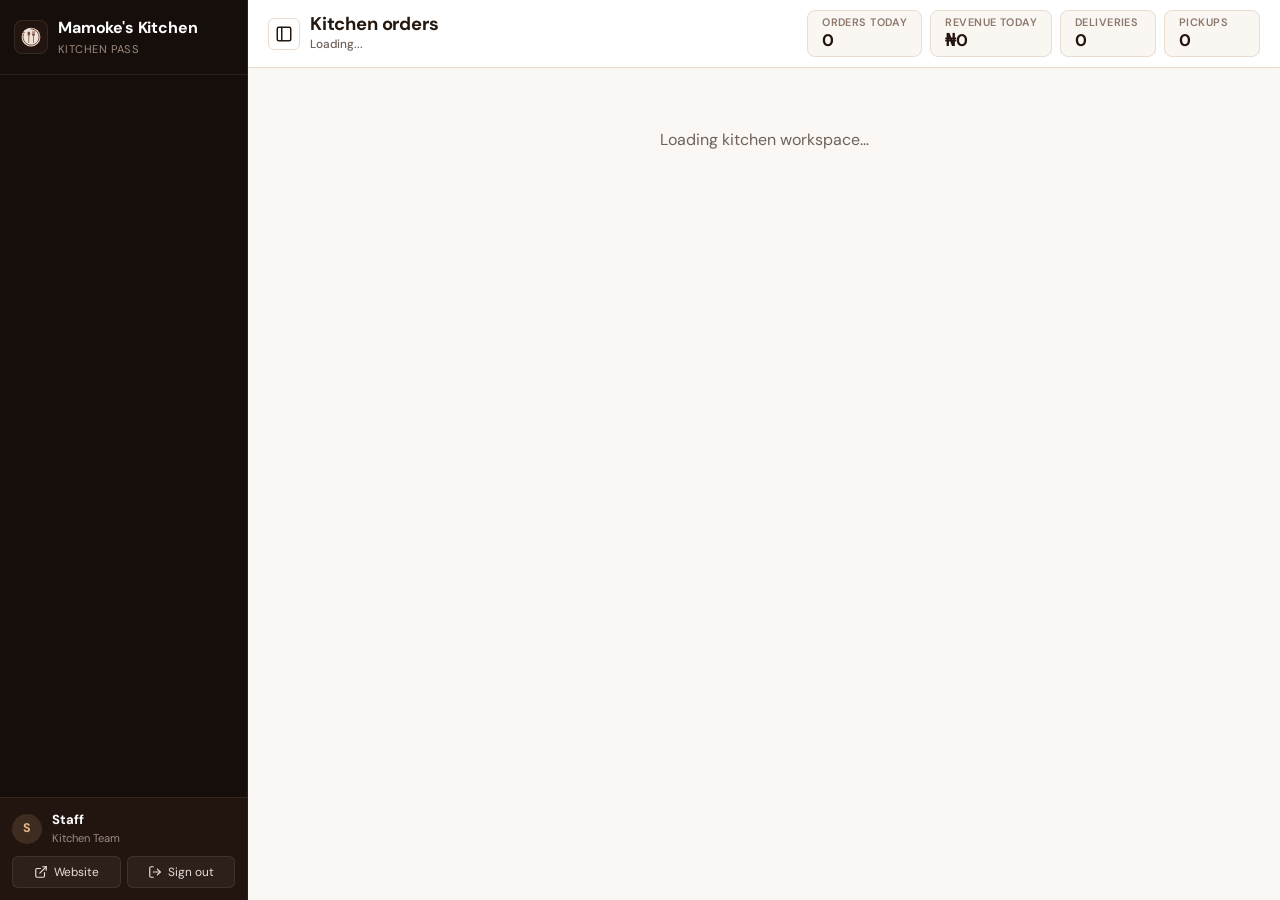
==== commit cf230510: "Rebrand business to Mamoke's Kitchen: update owner name to Mamoke, contact phone, socials, and place" ====
--- a/admin/index.html
+++ b/admin/index.html
@@ -4,7 +4,7 @@
 <meta charset="utf-8">
 <meta name="viewport" content="width=device-width, initial-scale=1, viewport-fit=cover">
 <meta name="color-scheme" content="light">
-<title>Kitchen Pass | Esca Meals</title>
+<title>Kitchen Pass | Mamoke's Kitchen</title>
 <meta name="robots" content="noindex">
 <link rel="preconnect" href="https://fonts.googleapis.com">
 <link rel="preconnect" href="https://fonts.gstatic.com" crossorigin>
@@ -521,7 +521,7 @@
     font-variant-numeric: tabular-nums lining-nums;
   }
 
-  /* Mobile Metric Strip (For Sonny's Phone) */
+  /* Mobile Metric Strip (For Mamoke's Phone) */
   .mobile-metric-strip {
     display: none;
   }
@@ -1278,7 +1278,7 @@
     z-index: 55;
   }
 
-  /* Mobile Optimization (For Sonny's Phone < 900px) */
+  /* Mobile Optimization (For Mamoke's Phone < 900px) */
   @media (max-width: 900px) {
     #sidebar {
       position: fixed;
@@ -1423,8 +1423,8 @@
         <img src="../assets/img/logo.svg" alt="Esca Logo" width="20" height="20">
       </div>
       <div class="side-brand-text">
-        <span class="side-brand-title">Esca Kitchen</span>
-        <span class="side-brand-sub">Umule Rd, Aba</span>
+        <span class="side-brand-title">Mamoke's Kitchen</span>
+        <span class="side-brand-sub">Kitchen Pass</span>
       </div>
     </div>
 
@@ -1500,7 +1500,7 @@
       </div>
     </header>
 
-    <!-- Mobile Operational Metric Strip (For Sonny's Phone) -->
+    <!-- Mobile Operational Metric Strip (For Mamoke's Phone) -->
     <div class="mobile-metric-strip" id="mobile-metrics">
       <div class="mobile-metric-card">
         <span class="title">Orders today</span>
@@ -1762,7 +1762,7 @@
           </label>
           <label style="display:flex; align-items:center; gap:6px; cursor:pointer; font-weight:600; font-size:0.9rem;">
             <input type="radio" name="no-fulfilment" value="pickup" id="no-radio-pickup">
-            <span>Kitchen Pickup (Umule Road)</span>
+            <span>Kitchen Pickup</span>
           </label>
         </div>
 
@@ -1774,8 +1774,8 @@
           </div>
           <div class="grid-2">
             <div class="field" style="margin:0;">
-              <label class="small muted" for="no-address">Street Address in Aba *</label>
-              <input id="no-address" placeholder="e.g. 14 Hospital Road, Aba Central">
+              <label class="small muted" for="no-address">Street Address *</label>
+              <input id="no-address" placeholder="e.g. 14 Victoria Island Road">
             </div>
             <div class="field" style="margin:0;">
               <label class="small muted" for="no-landmark">Landmark / Note</label>
@@ -1899,7 +1899,7 @@
           </div>
           <div class="field" style="margin:0;">
             <label class="small muted" for="nc-phone">WhatsApp Number *</label>
-            <input id="nc-phone" type="tel" required placeholder="0813 794 5084">
+            <input id="nc-phone" type="tel" required placeholder="0905 286 2612">
           </div>
         </div>
         <div class="field" style="margin:0;">
@@ -1939,8 +1939,8 @@
           </div>
         </div>
         <div class="field" style="margin:0;">
-          <label class="small muted" for="nc-location">Event Venue / Location in Aba</label>
-          <input id="nc-location" placeholder="e.g. GRA, Umule, Ogbor Hill, Faulks Road">
+          <label class="small muted" for="nc-location">Event Venue / Location</label>
+          <input id="nc-location" placeholder="e.g. Victoria Island, Lekki, Ikoyi">
         </div>
       </div>
 
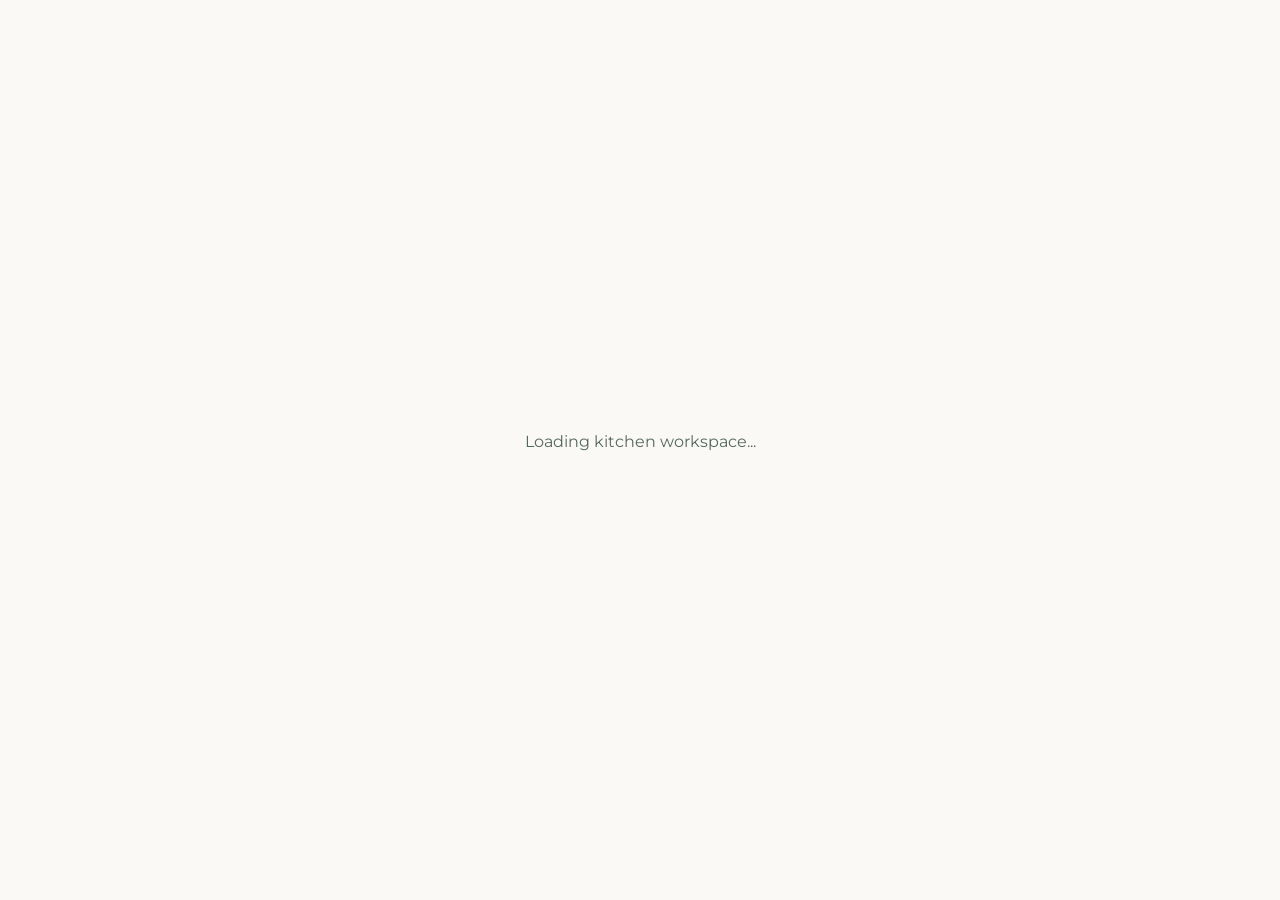
==== commit a3bd66d9: "Update brand to Mamokes Kitchen and protect admin metrics before login" ====
--- a/admin/index.html
+++ b/admin/index.html
@@ -8,7 +8,7 @@
 <meta name="robots" content="noindex">
 <link rel="preconnect" href="https://fonts.googleapis.com">
 <link rel="preconnect" href="https://fonts.gstatic.com" crossorigin>
-<link href="https://fonts.googleapis.com/css2?family=DM+Sans:ital,opsz,wght@0,9..40,400..700;1,9..40,400..700&display=swap" rel="stylesheet">
+<link href="https://fonts.googleapis.com/css2?family=Montserrat:ital,wght@0,400..900;1,400..900&display=swap" rel="stylesheet">
 <link rel="icon" type="image/svg+xml" href="../assets/img/logo.svg">
 <link rel="stylesheet" href="../assets/esca.css">
 <script src="../config.js"></script>
@@ -19,41 +19,41 @@
     color-scheme: light !important;
     --side-w: 248px;
     --side-w-collapsed: 64px;
-    --side-bg: #160e0a;
-    --side-surface: #22150f;
+    --side-bg: #073B25;
+    --side-surface: #052417;
     --side-line: rgba(255, 255, 255, 0.08);
-    --side-text: #e6ded8;
-    --side-muted: #9c8a80;
-    --side-gold: #e5b98a;
-    --side-gold-soft: rgba(229, 185, 138, 0.14);
-    --canvas-bg: #faf7f4;
-    --canvas-border: #ebdcd0;
-    --ink: #24180f !important;
-    --muted: #6e625a !important;
-    --bg: #faf7f4 !important;
+    --side-text: #eaf4ee;
+    --side-muted: #8fb49d;
+    --side-gold: #f5c000;
+    --side-gold-soft: rgba(245, 192, 0, 0.16);
+    --canvas-bg: #faf9f5;
+    --canvas-border: #e2eae5;
+    --ink: #14261c !important;
+    --muted: #55685e !important;
+    --bg: #faf9f5 !important;
     --surface: #ffffff !important;
-    --sunk: #f2ece4 !important;
-    --line: #ebdcd0 !important;
-    --line-subtle: #f0e6dc !important;
-    --cocoa-soft: #f4eee7 !important;
-    --btn-primary-bg: #24140e !important;
+    --sunk: #f0f6f2 !important;
+    --line: #e2eae5 !important;
+    --line-subtle: #edf3ef !important;
+    --cocoa-soft: #eaf4ee !important;
+    --btn-primary-bg: #0B5D3B !important;
     --btn-primary-text: #ffffff !important;
-    --btn-primary-border: #24140e !important;
+    --btn-primary-border: #0B5D3B !important;
     --btn-ghost-bg: transparent !important;
-    --btn-ghost-text: #6e625a !important;
-    --btn-ghost-border: #ebdcd0 !important;
+    --btn-ghost-text: #55685e !important;
+    --btn-ghost-border: #e2eae5 !important;
   }
 
   .btn-ghost {
     background: transparent !important;
-    color: #6e625a !important;
+    color: #55685e !important;
     border: 1px solid var(--canvas-border) !important;
   }
 
   .btn-ghost:hover:not(:disabled) {
-    background: #f4eee7 !important;
-    color: #24140e !important;
-    border-color: #d8c4b2 !important;
+    background: #eaf4ee !important;
+    color: #073B25 !important;
+    border-color: #b2d4c1 !important;
   }
 
   body {
@@ -61,32 +61,32 @@
     margin: 0;
     padding: 0;
     font-family: var(--sans);
-    color: #24180f !important;
+    color: #14261c !important;
     min-height: 100vh;
   }
 
   /* Form controls color lock */
   input:not([type="checkbox"]):not([type="radio"]), select, textarea {
     background: #ffffff !important;
-    color: #24180f !important;
+    color: #14261c !important;
     border: 1px solid var(--canvas-border) !important;
   }
 
   /* Chip pills in admin */
   .chip {
-    background: #f4eee7 !important;
-    color: #24180f !important;
+    background: #eaf4ee !important;
+    color: #14261c !important;
     border: 1px solid var(--canvas-border) !important;
   }
   .chip.on, .chip[aria-pressed="true"] {
-    background: #24140e !important;
+    background: #0B5D3B !important;
     color: #ffffff !important;
-    border-color: #24140e !important;
+    border-color: #0B5D3B !important;
   }
 
   /* Enforce clean modern sans-serif across 100% of the admin dashboard */
   *, *::before, *::after {
-    font-family: 'DM Sans', -apple-system, BlinkMacSystemFont, 'Segoe UI', Roboto, sans-serif !important;
+    font-family: 'Montserrat', -apple-system, BlinkMacSystemFont, 'Segoe UI', Roboto, sans-serif !important;
   }
 
   /* Standard modern numbers: clean upright lining figures, tabular spacing, zero slash/serif */
@@ -104,7 +104,38 @@
     margin: 0 !important;
     padding: 0 !important;
     cursor: pointer;
-    accent-color: #24140e;
+    accent-color: #0B5D3B;
+  }
+
+  /* Unauthenticated State: Hide metrics, horizon bar, and sidebar until logged in */
+  body.not-authenticated #sidebar,
+  body.not-authenticated .horizon-bar,
+  body.not-authenticated #mobile-metrics,
+  body.not-authenticated #sidebar-backdrop {
+    display: none !important;
+  }
+  body.not-authenticated .admin-frame {
+    display: flex !important;
+    align-items: center !important;
+    justify-content: center !important;
+    min-height: 100vh !important;
+    background: var(--canvas-bg) !important;
+  }
+  body.not-authenticated #main-stage {
+    width: 100% !important;
+    max-width: 480px !important;
+    display: flex !important;
+    flex-direction: column !important;
+    align-items: center !important;
+    justify-content: center !important;
+    padding: 24px 16px !important;
+    margin: auto !important;
+  }
+  body.not-authenticated .workspace-canvas {
+    width: 100% !important;
+    max-width: 480px !important;
+    padding: 0 !important;
+    margin: 0 !important;
   }
 
   /* Overall App Layout */
@@ -460,7 +491,7 @@
   }
 
   .topbar-layout-btn:hover {
-    background: #faf7f4;
+    background: #f0f6f2;
     border-color: var(--ink);
   }
 
@@ -478,7 +509,7 @@
     font-weight: 500;
   }
 
-  /* Grounded Operational Ticker Tile Cluster (Warm, purposeful, NOT stark) */
+  /* Grounded Operational Ticker Tile Cluster */
   .horizon-ticker {
     display: flex;
     align-items: center;
@@ -492,7 +523,7 @@
     align-items: flex-start;
     justify-content: center;
     gap: 2px;
-    background: #faf6f2;
+    background: #f4f8f5;
     border: 1px solid var(--canvas-border);
     border-radius: 8px;
     padding: 6px 14px;
@@ -501,13 +532,13 @@
   }
 
   .ticker-pill:hover {
-    background: #f4ece4;
+    background: #eaf4ee;
   }
 
   .ticker-title {
     font-size: 0.68rem;
     font-weight: 600;
-    color: #8c786d;
+    color: #55685e;
     text-transform: uppercase;
     letter-spacing: 0.04em;
     line-height: 1;
@@ -516,7 +547,7 @@
   .ticker-num {
     font-size: 1.05rem;
     font-weight: 700;
-    color: #24140e;
+    color: #0B5D3B;
     line-height: 1.2;
     font-variant-numeric: tabular-nums lining-nums;
   }
@@ -555,7 +586,7 @@
     gap: 12px;
     box-shadow: 0 2px 6px rgba(0, 0, 0, 0.02);
     position: relative;
-    border-top: 3px solid #24140e !important;
+    border-top: 3px solid #0B5D3B !important;
   }
 
   .docket-head {
@@ -740,8 +771,8 @@
   }
 
   .switch-toggle input:checked + .switch-track {
-    background: #24140e;
-    border-color: #24140e;
+    background: #0B5D3B;
+    border-color: #0B5D3B;
   }
 
   .switch-toggle input:checked + .switch-track::after {
@@ -752,7 +783,7 @@
   #dish-modal-backdrop {
     position: fixed;
     inset: 0;
-    background: rgba(22, 14, 10, 0.65);
+    background: rgba(7, 59, 37, 0.65);
     backdrop-filter: blur(4px);
     z-index: 100;
     display: flex;
@@ -872,7 +903,7 @@
     display: inline-flex;
     align-items: center;
     gap: 6px;
-    background: #faf7f4;
+    background: #f0f6f2;
     border: 1px solid var(--canvas-border);
     border-radius: 999px;
     padding: 6px 14px;
@@ -884,9 +915,9 @@
   }
 
   .day-toggle-pill.active {
-    background: #24140e;
+    background: #0B5D3B;
     color: #fff;
-    border-color: #24140e;
+    border-color: #0B5D3B;
   }
 
   .options-builder-list {
@@ -899,7 +930,7 @@
     display: flex;
     align-items: center;
     gap: 8px;
-    background: #faf7f4;
+    background: #f0f6f2;
     padding: 8px 10px;
     border-radius: 8px;
     border: 1px solid var(--canvas-border);
@@ -936,7 +967,7 @@
     align-items: center;
     justify-content: flex-end;
     gap: 10px;
-    background: #faf7f4;
+    background: #faf9f5;
   }
 
   /* Pantry & Raw Food Market List Styles */
@@ -983,7 +1014,7 @@
     min-height: 20px !important;
     max-width: 20px !important;
     cursor: pointer;
-    accent-color: #24140e;
+    accent-color: #0B5D3B;
     flex-shrink: 0;
   }
 
@@ -1410,7 +1441,7 @@
   }
 </style>
 </head>
-<body>
+<body class="not-authenticated">
 
 <div class="admin-frame">
   <!-- Backdrop for Mobile Drawer -->
@@ -1420,7 +1451,7 @@
   <aside id="sidebar" aria-label="Kitchen Navigation">
     <div class="side-header">
       <div class="side-brand-icon">
-        <img src="../assets/img/logo.svg" alt="Esca Logo" width="20" height="20">
+        <img src="../assets/img/logo.svg" alt="Mamoke's Kitchen Logo" width="20" height="20">
       </div>
       <div class="side-brand-text">
         <span class="side-brand-title">Mamoke's Kitchen</span>
@@ -1483,19 +1514,19 @@
       <div class="horizon-ticker" id="horizon-stream">
         <div class="ticker-pill">
           <span class="ticker-title">Orders today</span>
-          <b class="ticker-num" id="stat-orders-today">0</b>
+          <b class="ticker-num" id="stat-orders-today">--</b>
         </div>
         <div class="ticker-pill">
           <span class="ticker-title">Revenue today</span>
-          <b class="ticker-num" id="stat-revenue-today">₦0</b>
+          <b class="ticker-num" id="stat-revenue-today">--</b>
         </div>
         <div class="ticker-pill">
           <span class="ticker-title">Deliveries</span>
-          <b class="ticker-num" id="stat-deliveries-today">0</b>
+          <b class="ticker-num" id="stat-deliveries-today">--</b>
         </div>
         <div class="ticker-pill">
           <span class="ticker-title">Pickups</span>
-          <b class="ticker-num" id="stat-pickups-today">0</b>
+          <b class="ticker-num" id="stat-pickups-today">--</b>
         </div>
       </div>
     </header>
@@ -1504,19 +1535,19 @@
     <div class="mobile-metric-strip" id="mobile-metrics">
       <div class="mobile-metric-card">
         <span class="title">Orders today</span>
-        <b class="value" id="m-stat-orders">0</b>
+        <b class="value" id="m-stat-orders">--</b>
       </div>
       <div class="mobile-metric-card">
         <span class="title">Revenue today</span>
-        <b class="value" id="m-stat-revenue">₦0</b>
+        <b class="value" id="m-stat-revenue">--</b>
       </div>
       <div class="mobile-metric-card">
         <span class="title">Deliveries</span>
-        <b class="value" id="m-stat-deliveries">0</b>
+        <b class="value" id="m-stat-deliveries">--</b>
       </div>
       <div class="mobile-metric-card">
         <span class="title">Pickups</span>
-        <b class="value" id="m-stat-pickups">0</b>
+        <b class="value" id="m-stat-pickups">--</b>
       </div>
     </div>
 
--- a/assets/esca.css
+++ b/assets/esca.css
@@ -1,131 +1,131 @@
-/* Esca Meals : Direction 2: Clean Premium (Mobile-First)
-   Artisanal culinary aesthetic: Playfair Display headings, DM Sans body,
-   warm cocoa brown, deep espresso ink, warm cream surfaces, chili red appetite accent. */
+/* Mamoke's Kitchen : Modern African Culinary Identity (Mobile-First)
+   Vibrant restaurant aesthetic: Montserrat typography,
+   Forest Green (#0B5D3B), Warm Gold (#F5C000), crisp white surfaces. */
 
 :root {
-  --bg: #f9f6f2;
+  --bg: #faf9f5;
   --surface: #ffffff;
-  --sunk: #f2ebe4;
-  --ink: #24180f;
-  --muted: #6e625a;
-  --line: #e8ded6;
-  --line-subtle: #f2ece6;
-  --cocoa: #7a5240;
-  --cocoa-dark: #4a3024;
-  --cocoa-soft: #f4ece6;
+  --sunk: #f2efe9;
+  --ink: #142218;
+  --muted: #5a6b60;
+  --line: #e3ece5;
+  --line-subtle: #edf3ee;
+  --cocoa: #0b5d3b;
+  --cocoa-dark: #073b25;
+  --cocoa-soft: #eaf4ee;
   --chili: #c8361c;
   --chili-hover: #a92a13;
   --on-chili: #ffffff;
-  --leaf: #1f9d55;
-  --leaf-soft: #e5f4ea;
-  --amber: #9a5b00;
-  --amber-soft: #fbf0df;
+  --leaf: #0b5d3b;
+  --leaf-soft: #eaf4ee;
+  --amber: #f5c000;
+  --amber-soft: #fff9e6;
   --red-soft: #fce8e4;
-  --shadow-sm: 0 2px 8px rgba(36, 24, 15, 0.05);
-  --shadow: 0 4px 18px rgba(36, 24, 15, 0.08), 0 12px 32px -8px rgba(36, 24, 15, 0.12);
-  --radius: 16px;
-  --display: 'Playfair Display', Georgia, serif;
-  --sans: 'DM Sans', -apple-system, BlinkMacSystemFont, 'Segoe UI', Roboto, sans-serif;
+  --shadow-sm: 0 2px 8px rgba(11, 93, 59, 0.05);
+  --shadow: 0 4px 18px rgba(11, 93, 59, 0.07), 0 12px 32px -8px rgba(11, 93, 59, 0.1);
+  --radius: 14px;
+  --display: 'Montserrat', -apple-system, BlinkMacSystemFont, 'Segoe UI', Roboto, sans-serif;
+  --sans: 'Montserrat', -apple-system, BlinkMacSystemFont, 'Segoe UI', Roboto, sans-serif;
   --gutter-l: max(16px, env(safe-area-inset-left, 0px));
   --gutter-r: max(16px, env(safe-area-inset-right, 0px));
 
   /* High-contrast button & banner tokens (Light Mode) */
-  --btn-primary-bg: #4a3024;
+  --btn-primary-bg: #0b5d3b;
   --btn-primary-text: #ffffff;
-  --btn-primary-border: #4a3024;
-  --btn-primary-hover-bg: #24180f;
+  --btn-primary-border: #0b5d3b;
+  --btn-primary-hover-bg: #073b25;
   --btn-primary-hover-text: #ffffff;
   --btn-ghost-bg: #ffffff;
-  --btn-ghost-text: #4a3024;
-  --btn-ghost-border: #7a5240;
-  --btn-ghost-hover-bg: #f4ece6;
-  --btn-ghost-hover-text: #24180f;
-  --announcement-bg: #4a3024;
-  --announcement-text: #f7ebe3;
-  --amber-link: #c27400;
-  --amber-link-hover: #965a00;
+  --btn-ghost-text: #0b5d3b;
+  --btn-ghost-border: #0b5d3b;
+  --btn-ghost-hover-bg: #eaf4ee;
+  --btn-ghost-hover-text: #073b25;
+  --announcement-bg: #073b25;
+  --announcement-text: #f5c000;
+  --amber-link: #d49b00;
+  --amber-link-hover: #b38300;
 }
 
 @media (prefers-color-scheme: dark) {
   :root:not([data-theme="light"]) {
-    --bg: #140d09;
-    --surface: #1e1510;
-    --sunk: #281d16;
-    --ink: #f8f3ee;
-    --muted: #b8aba2;
-    --line: #382a22;
-    --line-subtle: #2d211a;
-    --cocoa: #d9ad97;
-    --cocoa-dark: #f0cbb9;
-    --cocoa-soft: #2e2019;
+    --bg: #0a140e;
+    --surface: #112017;
+    --sunk: #16291e;
+    --ink: #f2f7f4;
+    --muted: #8da394;
+    --line: #1c3527;
+    --line-subtle: #162a1f;
+    --cocoa: #3ddc84;
+    --cocoa-dark: #27aa61;
+    --cocoa-soft: #142a1d;
     --chili: #ef5a3c;
     --chili-hover: #ff7356;
-    --on-chili: #140d09;
+    --on-chili: #0a140e;
     --leaf: #3ddc84;
-    --leaf-soft: #183323;
-    --amber: #f2b35a;
-    --amber-soft: #382711;
+    --leaf-soft: #142a1d;
+    --amber: #f5c000;
+    --amber-soft: #2b2409;
     --red-soft: #3d1b15;
     --shadow-sm: 0 2px 8px rgba(0, 0, 0, 0.3);
     --shadow: 0 8px 24px rgba(0, 0, 0, 0.45);
     color-scheme: dark;
 
     /* High-contrast button & banner tokens (Dark Mode) */
-    --btn-primary-bg: #edd4c5;
-    --btn-primary-text: #140d09;
-    --btn-primary-border: #edd4c5;
+    --btn-primary-bg: #3ddc84;
+    --btn-primary-text: #0a140e;
+    --btn-primary-border: #3ddc84;
     --btn-primary-hover-bg: #ffffff;
-    --btn-primary-hover-text: #140d09;
-    --btn-ghost-bg: rgba(237, 212, 197, 0.08);
-    --btn-ghost-text: #edd4c5;
-    --btn-ghost-border: #edd4c5;
-    --btn-ghost-hover-bg: rgba(237, 212, 197, 0.18);
+    --btn-primary-hover-text: #0a140e;
+    --btn-ghost-bg: rgba(61, 220, 132, 0.08);
+    --btn-ghost-text: #3ddc84;
+    --btn-ghost-border: #3ddc84;
+    --btn-ghost-hover-bg: rgba(61, 220, 132, 0.18);
     --btn-ghost-hover-text: #ffffff;
-    --announcement-bg: #281d16;
-    --announcement-text: #edd4c5;
-    --amber-link: #f5a623;
-    --amber-link-hover: #ffc061;
+    --announcement-bg: #07190f;
+    --announcement-text: #f5c000;
+    --amber-link: #f5c000;
+    --amber-link-hover: #ffcf33;
   }
 }
 
 :root[data-theme="dark"] {
-  --bg: #140d09;
-  --surface: #1e1510;
-  --sunk: #281d16;
-  --ink: #f8f3ee;
-  --muted: #b8aba2;
-  --line: #382a22;
-  --line-subtle: #2d211a;
-  --cocoa: #d9ad97;
-  --cocoa-dark: #f0cbb9;
-  --cocoa-soft: #2e2019;
+  --bg: #0a140e;
+  --surface: #112017;
+  --sunk: #16291e;
+  --ink: #f2f7f4;
+  --muted: #8da394;
+  --line: #1c3527;
+  --line-subtle: #162a1f;
+  --cocoa: #3ddc84;
+  --cocoa-dark: #27aa61;
+  --cocoa-soft: #142a1d;
   --chili: #ef5a3c;
   --chili-hover: #ff7356;
-  --on-chili: #140d09;
+  --on-chili: #0a140e;
   --leaf: #3ddc84;
-  --leaf-soft: #183323;
-  --amber: #f2b35a;
-  --amber-soft: #382711;
+  --leaf-soft: #142a1d;
+  --amber: #f5c000;
+  --amber-soft: #2b2409;
   --red-soft: #3d1b15;
   --shadow-sm: 0 2px 8px rgba(0, 0, 0, 0.3);
   --shadow: 0 8px 24px rgba(0, 0, 0, 0.45);
   color-scheme: dark;
 
   /* High-contrast button & banner tokens (Dark Mode) */
-  --btn-primary-bg: #edd4c5;
-  --btn-primary-text: #140d09;
-  --btn-primary-border: #edd4c5;
+  --btn-primary-bg: #3ddc84;
+  --btn-primary-text: #0a140e;
+  --btn-primary-border: #3ddc84;
   --btn-primary-hover-bg: #ffffff;
-  --btn-primary-hover-text: #140d09;
-  --btn-ghost-bg: rgba(237, 212, 197, 0.08);
-  --btn-ghost-text: #edd4c5;
-  --btn-ghost-border: #edd4c5;
-  --btn-ghost-hover-bg: rgba(237, 212, 197, 0.18);
+  --btn-primary-hover-text: #0a140e;
+  --btn-ghost-bg: rgba(61, 220, 132, 0.08);
+  --btn-ghost-text: #3ddc84;
+  --btn-ghost-border: #3ddc84;
+  --btn-ghost-hover-bg: rgba(61, 220, 132, 0.18);
   --btn-ghost-hover-text: #ffffff;
-  --announcement-bg: #281d16;
-  --announcement-text: #edd4c5;
-  --amber-link: #f5a623;
-  --amber-link-hover: #ffc061;
+  --announcement-bg: #07190f;
+  --announcement-text: #f5c000;
+  --amber-link: #f5c000;
+  --amber-link-hover: #ffcf33;
 }
 
 * { box-sizing: border-box; -webkit-tap-highlight-color: transparent; }
@@ -234,24 +234,25 @@
 .brand {
   display: flex;
   align-items: center;
-  gap: 10px;
+  gap: 8px;
   text-decoration: none;
   color: var(--ink);
 }
 .brand:hover { text-decoration: none; }
-.brand img { width: 38px; height: 38px; border-radius: 50%; }
+.brand img {
+  width: 26px;
+  height: 26px;
+  border-radius: 6px;
+  display: block;
+}
 .brand b {
-  font: 700 1.3rem/1 var(--display);
+  font: 700 0.92rem/1.2 var(--sans);
   letter-spacing: -0.01em;
+  color: var(--cocoa);
   display: block;
 }
-.brand small {
-  display: block;
-  font: 600 0.68rem var(--sans);
-  color: var(--muted);
-  letter-spacing: 0.08em;
-  text-transform: uppercase;
-  margin-top: 3px;
+.brand-sub, .brand small {
+  display: none !important;
 }
 .nav {
   display: flex;
@@ -946,29 +947,71 @@
 .steps .done { color: var(--ink); font-weight: 700; }
 .steps .done i { background: var(--leaf); }
 
-/* ---------- Footer ---------- */
+/* ---------- Footer (Deep Forest Green & Gold) ---------- */
 .site-footer {
-  background: #18100b;
-  color: #e6ded6;
+  background: #062b1b;
+  color: #d1e2d7;
   margin-top: 48px;
   padding-block: 48px 32px;
-  border-top: 2px solid var(--cocoa);
-}
-.site-footer a { color: #ffd8a8; }
+  border-top: 3px solid #f5c000;
+}
+.site-footer .brand {
+  color: #ffffff;
+  margin-bottom: 12px;
+}
+.site-footer .brand img {
+  border: 1px solid rgba(245, 192, 0, 0.4);
+}
+.site-footer .brand b {
+  font: 700 0.95rem/1.2 var(--sans);
+  color: #ffffff !important;
+  letter-spacing: -0.01em;
+}
+.site-footer .brand-sub, .site-footer .brand small {
+  color: #f5c000 !important;
+}
+.site-footer a {
+  color: #f5c000;
+  text-decoration: none;
+  transition: color 0.15s ease;
+}
+.site-footer a:hover {
+  color: #ffffff;
+  text-decoration: underline;
+}
 .site-footer .cols {
   display: grid;
   grid-template-columns: 1.4fr repeat(3, 1fr);
   gap: 32px;
 }
 .site-footer h3 {
-  font-family: var(--display);
-  font-size: 1.15rem;
-  color: #fff;
-  margin-bottom: 12px;
-}
-.site-footer p { opacity: 0.85; line-height: 1.6; }
-@media (max-width: 760px) { .site-footer .cols { grid-template-columns: 1fr 1fr; } }
-@media (max-width: 480px) { .site-footer .cols { grid-template-columns: 1fr; } }
+  font-family: var(--sans);
+  font-size: 0.82rem;
+  font-weight: 800;
+  text-transform: uppercase;
+  letter-spacing: 0.1em;
+  color: #ffffff;
+  margin-bottom: 14px;
+}
+.site-footer p {
+  color: #b8cfc1;
+  font-size: 0.88rem;
+  line-height: 1.6;
+  margin: 0;
+}
+.site-footer .foot-bottom {
+  margin-top: 32px;
+  padding-top: 18px;
+  border-top: 1px solid rgba(255, 255, 255, 0.1);
+  color: #8da597;
+  font-size: 0.78rem;
+}
+@media (max-width: 760px) {
+  .site-footer .cols { grid-template-columns: 1fr 1fr; gap: 24px; }
+}
+@media (max-width: 480px) {
+  .site-footer .cols { grid-template-columns: 1fr; gap: 20px; }
+}
 
 @media (prefers-reduced-motion: reduce) {
   *, *::before, *::after { transition: none !important; animation: none !important; }
